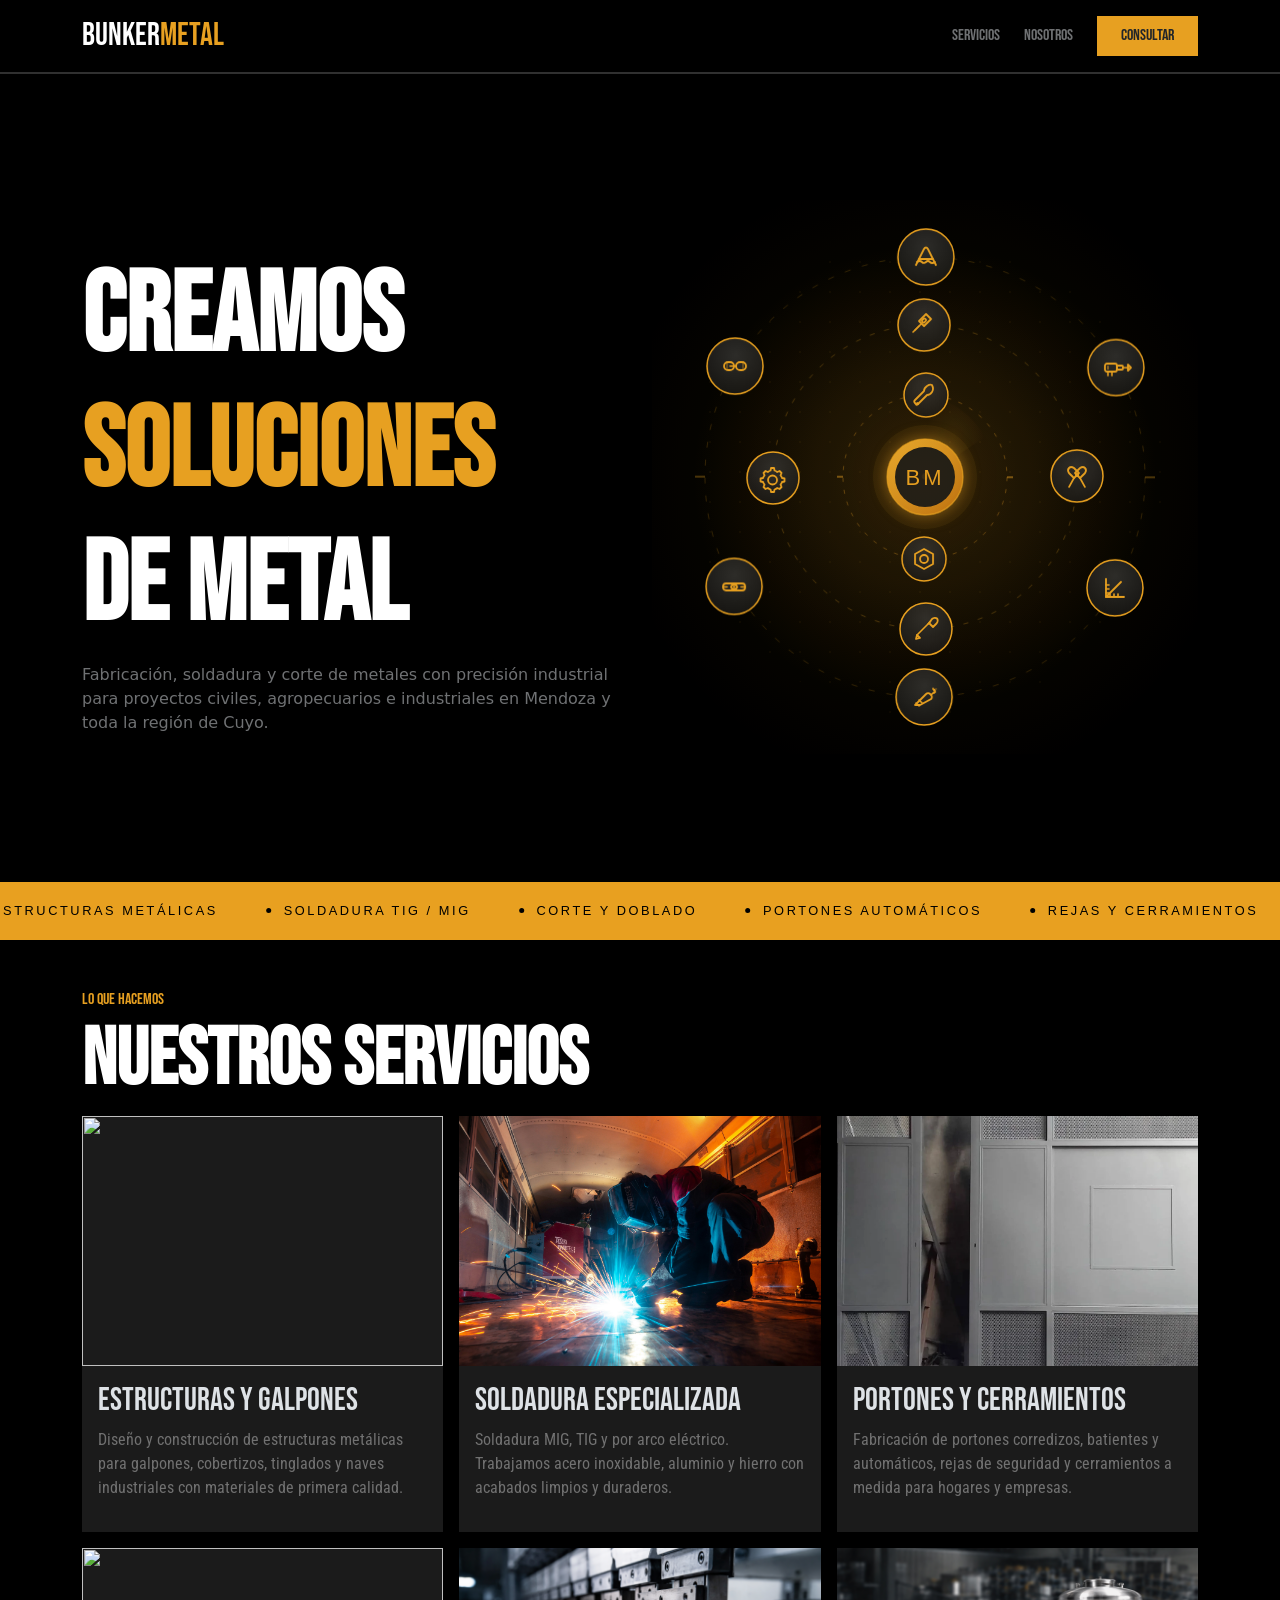
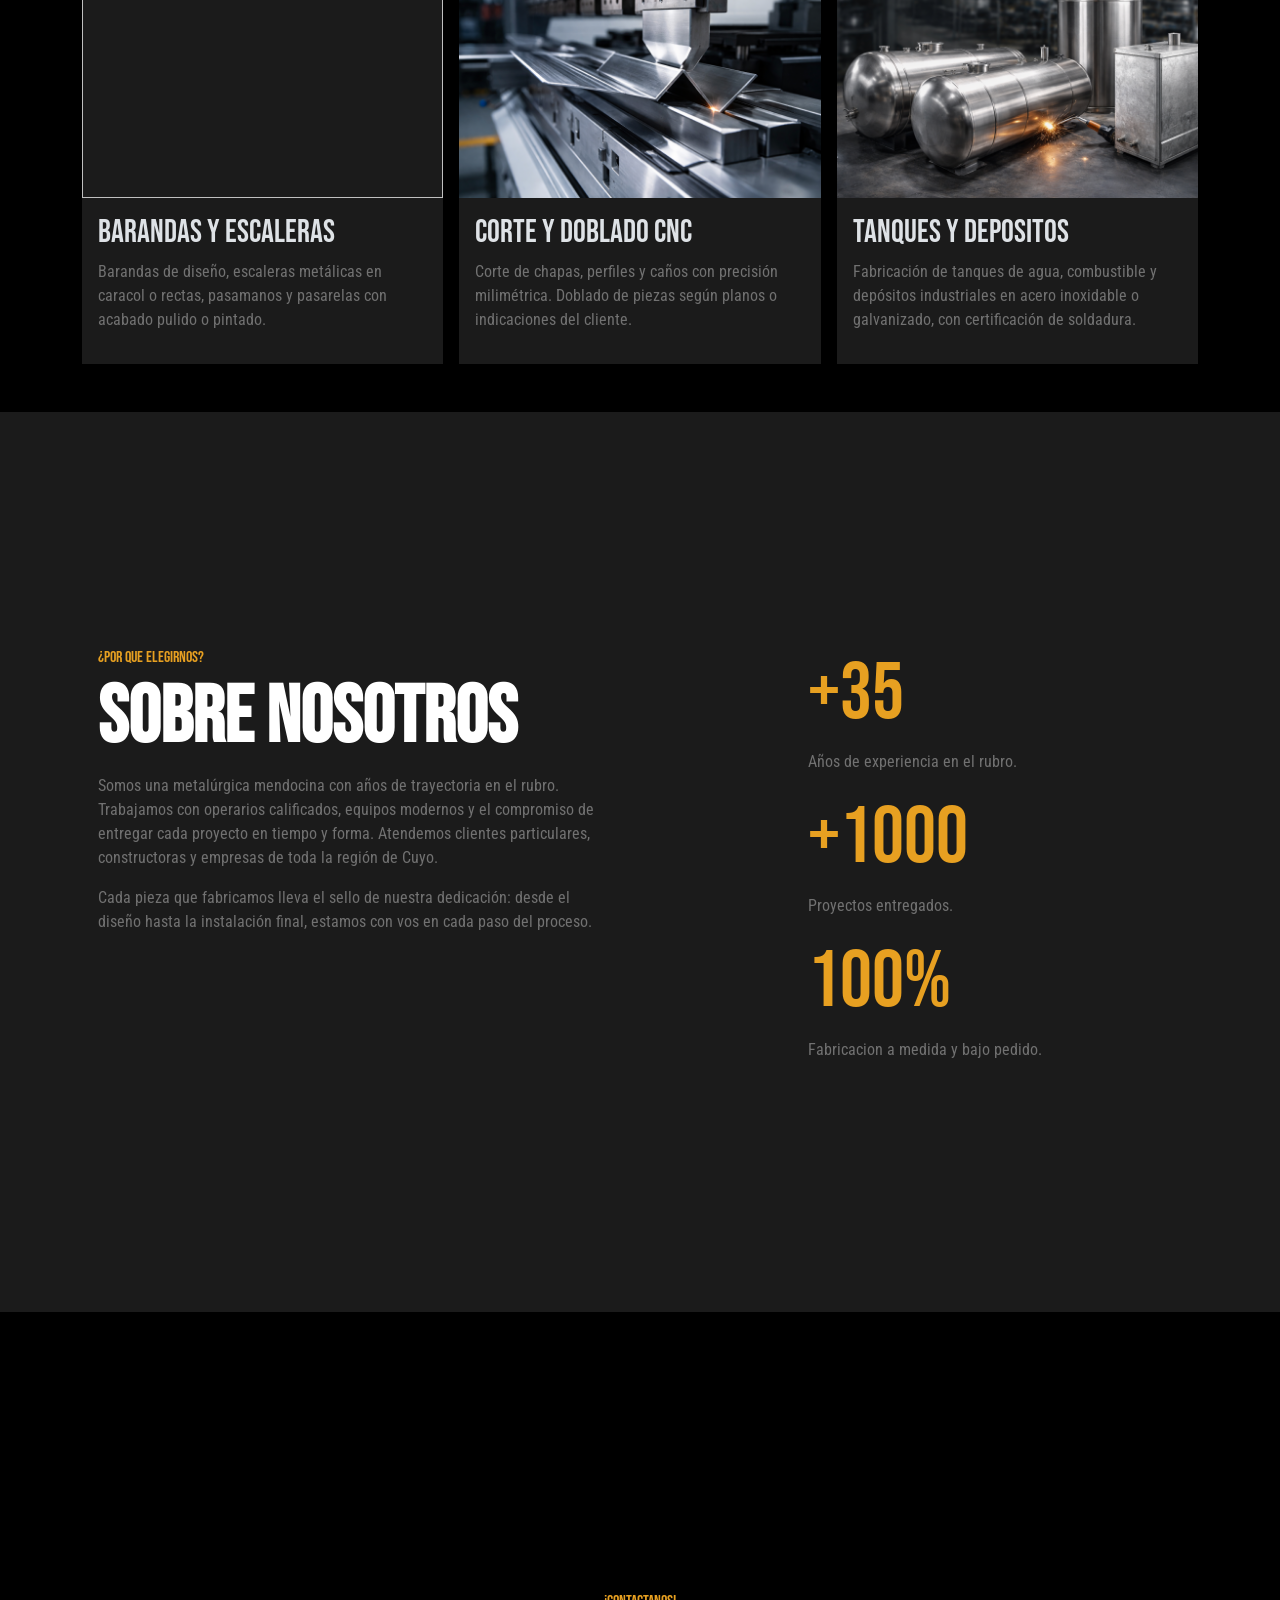
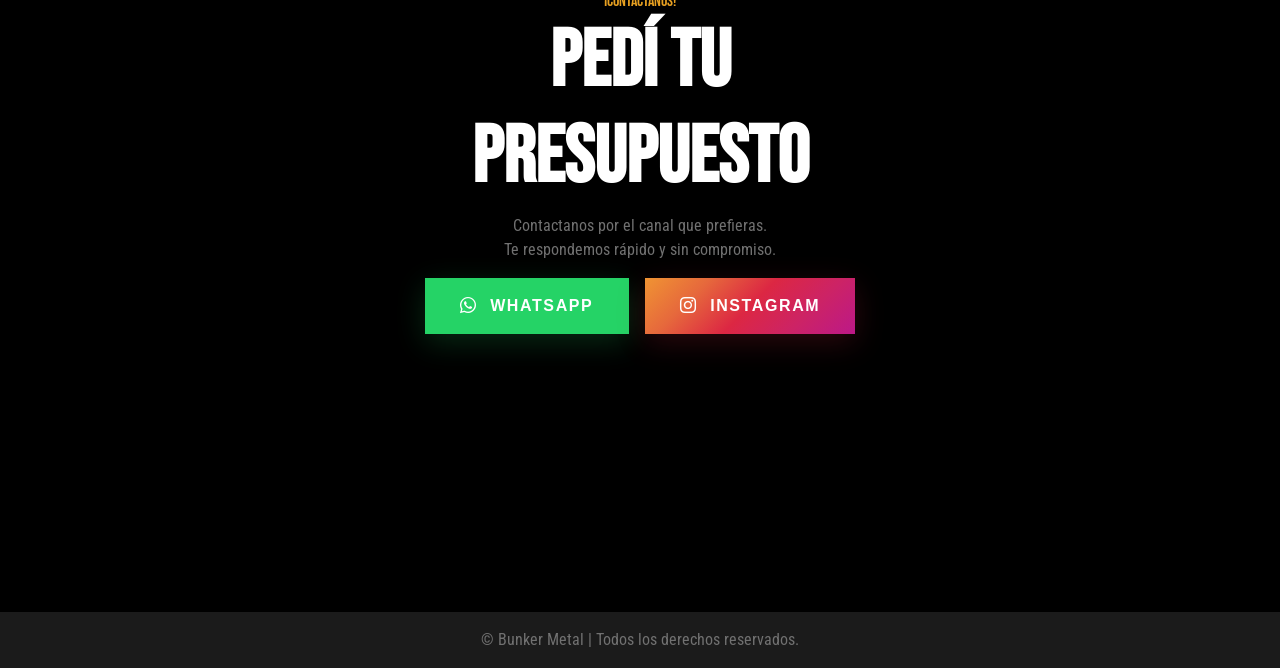
==== index.html @ e1ac0084 "footer terminado" ====
<!DOCTYPE html>
<html lang="es" data-bs-theme="dark">
<head>
    <meta charset="UTF-8">
    <meta name="viewport" content="width=device-width, initial-scale=1.0">
    <title>Bunker Metal</title>
    <link rel="stylesheet" href="./styles/style.css">
    <link href="https://cdn.jsdelivr.net/npm/bootstrap@5.3.8/dist/css/bootstrap.min.css" rel="stylesheet" integrity="sha384-sRIl4kxILFvY47J16cr9ZwB07vP4J8+LH7qKQnuqkuIAvNWLzeN8tE5YBujZqJLB" crossorigin="anonymous">
    <link rel="stylesheet" href="https://cdn.jsdelivr.net/npm/bootstrap-icons@1.13.1/font/bootstrap-icons.min.css">
</head>
<body>
    <header class="bg-black fixed-top">
        <nav class="container py-3 d-flex justify-content-between align-items-center ">
            <h2 class="text-white text-bebas mb-0">Bunker<span class="text-amarillo">Metal</span> </h2>
            <ul class="navbar-nav d-flex flex-row gap-4 d-none d-lg-flex" >
                <li class="nav-item">
                    <a class="nav-link text-bebas text-body-tertiary" href="#" >Servicios</a>
                </li>
                <li class="nav-item">
                    <a class="nav-link text-bebas text-body-tertiary" href="#" >Nosotros</a>
                </li>
                <li class="nav-item px-4 bg-amarillo">
                    <a class="nav-link  text-dark text-bebas" href="#" >Consultar</a>
                </li>
            </ul>
            <ul class="navbar-nav d-lg-none">
                <li class="nav-item px-4 bg-amarillo">
                    <a class="nav-link  text-dark text-bebas" href="#" >Consultar</a>
                </li>
                
            </ul>
        </nav>
        <div class="linea"></div>
    </header>

    <main>
        <section id="banner" class="d-flex align-items-center bg-black ">
            <div class="container">
                <div class="row align-items-center justify-content-between">
                    <div class="col-12 col-lg-6">
                        <div class=" h-100">
                            <h2 class="text-bebas2 text-white pt-5"><strong>Creamos <br><span class="text-amarillo">soluciones</span> <br> de metal</strong></h2>
                            <p class="text-body-tertiary">Fabricación, soldadura y corte de metales con precisión industrial para proyectos civiles, agropecuarios e industriales en Mendoza y toda la región de Cuyo.</p>
                        </div>
                    </div>
                    <div class="col-12 col-lg-6 ">
                        <div class=" h-100 d-none d-lg-flex">
                            <iframe class="py-5 w-100 altura"src="/pages/Animacion herramientas.html"></iframe>
                        </div>
                    </div>
                    
                    
                </div>
            </div>
        </section>

        <section id="slice">
            <!-- STRIP ANIMADO -->
            <div class="services-strip">
                <div class="strip-track" id="strip">
                    <span class="strip-item"><span class="strip-dot"></span>Estructuras Metálicas</span>
                    <span class="strip-item"><span class="strip-dot"></span>Soldadura TIG / MIG</span>
                    <span class="strip-item"><span class="strip-dot"></span>Corte y Doblado</span>
                    <span class="strip-item"><span class="strip-dot"></span>Portones Automáticos</span>
                    <span class="strip-item"><span class="strip-dot"></span>Rejas y Cerramientos</span>
                    <span class="strip-item"><span class="strip-dot"></span>Barandas y Escaleras</span>
                    <span class="strip-item"><span class="strip-dot"></span>Tanques y Depósitos</span>
                    <span class="strip-item"><span class="strip-dot"></span>Mantenimiento Industrial</span>
                </div>
            </div>
        </section>

        <section id="servicios" class="d-flex align-items-center bg-black py-5">
            <div class="container">
                <p class="text-amarillo text-bebas mb-0">Lo que hacemos</p>
                <h2 class="text-bebas3 text-white"><strong>Nuestros Servicios</strong></h2>
                <div class="row justify-content-center g-3">
                    <div class="col-12 col-md-4">
                        <div class="bg-gris h-100">
                            <img src="./Assets/Estructuras y Galpones.jpg" class="w-100" alt="">
                            <div class="p-3">
                                <h2 class="text-bebas text-ligth mb-2">Estructuras y Galpones</h2>
                                <p class="text-roboto text-gris">Diseño y construcción de estructuras metálicas para galpones, cobertizos, tinglados y naves industriales con materiales de primera calidad.</p>
                            </div>
                        </div>
                    </div>
                    <div class="col-12 col-md-4">
                        <div class="bg-gris h-100">
                            <img src="./Assets/Soldadura.jpg" class="w-100" alt="">
                            <div class="p-3">
                                <h2 class="text-bebas text-ligthmb-2">Soldadura Especializada</h2>
                                <p class="text-roboto text-gris">Soldadura MIG, TIG y por arco eléctrico. Trabajamos acero inoxidable, aluminio y hierro con acabados limpios y duraderos.</p>
                            </div>
                        </div>
                    </div>
                    <div class="col-12 col-md-4">
                        <div class="bg-gris h-100">
                            <img src="./Assets/Portones.webp" class="w-100" alt="">
                            <div class="p-3">
                                <h2 class="text-bebas text-ligth mb-2">Portones y Cerramientos</h2>
                                <p class="text-roboto text-gris">Fabricación de portones corredizos, batientes y automáticos, rejas de seguridad y cerramientos a medida para hogares y empresas.</p>
                            </div>
                        </div>
                    </div>
                    <div class="col-12 col-md-4">
                        <div class="bg-gris h-100">
                            <img src="./Assets/Escaleras y barandas.jpg" class="w-100" alt="">
                            <div class="p-3">
                                <h2 class="text-bebas text-ligth mb-2">Barandas y Escaleras</h2>
                                <p class="text-roboto text-gris">Barandas de diseño, escaleras metálicas en caracol o rectas, pasamanos y pasarelas con acabado pulido o pintado.</p>
                            </div>
                        </div>
                    </div>
                    <div class="col-12 col-md-4">
                        <div class="bg-gris h-100">
                            <img src="./Assets/Metal doblado cnc.png" class="w-100" alt="">
                            <div class="p-3">
                                <h2 class="text-bebas text-ligth mb-2">Corte y Doblado CNC</h2>
                                <p class="text-roboto text-gris">Corte de chapas, perfiles y caños con precisión milimétrica. Doblado de piezas según planos o indicaciones del cliente.</p>
                            </div>
                        </div>
                    </div>
                    <div class="col-12 col-md-4">
                        <div class="bg-gris h-100">
                            <img src="./Assets/Tanques y depositos.png" class="w-100" alt="">
                            <div class="p-3">
                                <h2 class="text-bebas text-ligth mb-2">Tanques y Depositos</h2>
                                <p class="text-roboto text-gris">Fabricación de tanques de agua, combustible y depósitos industriales en acero inoxidable o galvanizado, con certificación de soldadura.</p>
                            </div>
                            
                        </div>
                    </div>
                </div>
            </div>
        </section>

        <section id="nosotros" class="d-flex align-items-center bg-gris">
            <div class="container">
                <div class="row">
                    
                    <div class="col-12 col-lg-6">
                        <div class="p-3 h-100">
                            <p class="text-amarillo text-bebas mb-0">¿Por que elegirnos?</p>
                            <h2 class="text-bebas3 text-white"><strong>Sobre nosotros</strong></h2>
                            <p class="text-gris text-roboto">Somos una metalúrgica mendocina con años de trayectoria en el rubro. Trabajamos con operarios calificados, equipos modernos y el compromiso de entregar cada proyecto en tiempo y forma. Atendemos clientes particulares, constructoras y empresas de toda la región de Cuyo.</p>
                            <p class="text-gris text-roboto">Cada pieza que fabricamos lleva el sello de nuestra dedicación: desde el diseño hasta la instalación final, estamos con vos en cada paso del proceso.</p>

                        </div>
                    </div>
                    <div class="col-12 col-lg-6">
                        <div class="p-3 h-100">
                            <div class="centrado">
                            <div class="d-flex flex-column align-items-start">
                                <div>
                                    <h2 class="text-amarillo text-bebas3">+35</h2>
                                    <p class="text-gris text-roboto">Años de experiencia en el rubro.</p>
                                </div>
                                <div>
                                    <h2 class="text-amarillo text-bebas3">+1000</h2>
                                    <p class="text-gris text-roboto">Proyectos entregados.</p>
                                </div>
                                <div>
                                    <h2 class="text-amarillo text-bebas3">100%</h2>
                                    <p class="text-gris text-roboto">Fabricacion a medida y bajo pedido.</p>
                                </div>
                            </div>
                           </div>
                        </div>
                    </div>
                </div>
            </div>
        </section>
        
        <section id="contactos" class="d-flex align-items-center bg-black">
            <div class="container">
                <div class="d-flex justify-content-center">
                    <div class="p-3">
                        <div class="col-12">
                            <p class="text-amarillo text-center text-bebas mb-0">¡Contactanos!</p>
                            <h2 class="text-bebas3 text-white text-center"><strong>Pedí tu <br> Presupuesto</strong></h2>
                            <p class="text-roboto text-center text-gris mb-0">Contactanos por el canal que prefieras.</p> 
                            <p class="text-roboto text-center text-gris">Te respondemos rápido y sin compromiso.</p>
                            <div class="d-flex centrado2 align-items-center gap-3">
                                <button class="btns btn-whatsapp "><i class="bi bi-whatsapp"></i>Whatsapp</button>
                                <button class="btns btn-instagram "><i class="bi bi-instagram"></i>Instagram</button>
                            </div>
                        </div>
                    </div>
                    
                </div>
            </div>
        </section>
    </main>

    <footer class="bg-gris py-3">
        <p class="mb-0 text-gris text-center text-roboto">&copy; Bunker Metal | Todos los derechos reservados.</p>
    </footer>
    <script src="https://cdn.jsdelivr.net/npm/bootstrap@5.3.8/dist/js/bootstrap.bundle.min.js" integrity="sha384-FKyoEForCGlyvwx9Hj09JcYn3nv7wiPVlz7YYwJrWVcXK/BmnVDxM+D2scQbITxI" crossorigin="anonymous"></script>
    <script>
  const track = document.getElementById('strip');

  // Duplicamos el contenido una sola vez
  track.innerHTML += track.innerHTML;

  // Medimos exactamente la mitad (= un bloque original)
  const halfWidth = track.scrollWidth / 2;

  let pos = 0;
  const speed = window.innerWidth < 768 ? 1.5 : 0.6; // px por frame

  function animate() {
    pos += speed;
    if (pos >= halfWidth) {
      pos = 0; // reset invisible: vuelve al inicio que es idéntico
    }
    track.style.transform = `translateX(-${pos}px)`;
    requestAnimationFrame(animate);
  }

  animate();
</script>
</body>
</html>
---- styles/style.css ----
@font-face {
    font-family: "BebasNeue";
    src: url(../Fonts/BebasNeue-Regular.ttf);
}

@font-face {
    font-family: "Roboto";
    src: url(../Fonts/RobotoCondensed-VariableFont_wght.ttf);
}

main {
  margin-top: 72px; /* ajustalo según altura del nav */
}

.text-bebas{
    font-family: "BebasNeue";
}

.text-bebas2{
    font-family: "BebasNeue";
    font-size: 7rem;
}

.text-bebas3{
    font-family: "BebasNeue";
    font-size: 5rem;
}

.text-roboto{
    font-family: "Roboto";
}

.bg-amarillo{
    background-color: #E7A021;
}

.text-amarillo{
    color: #E7A021;
}

.bg-gris{
    background-color: #1B1B1B;
}

.text-gris{
    color: #717171;
}

#banner{
    min-height: 90vh;
}


.linea{
    border: solid 1px rgb(48, 48, 48);
}

@media (max-width: 768px) {
  .text-bebas2 {
    font-size: 5rem;
  }
}

.altura {
    min-height: 650px;
}

/* variables necesarias */
:root {
  --steel: #1a1a1a;
  --spark: #e8a020;
  --ash:   #8a8a8a;
  --white: #ffffff;
}

/* ── STRIP ── */
.services-strip { background: var(--spark); padding: 1.2rem 0; overflow: hidden; position: relative; }
.strip-track    { display: flex; gap: 3rem; animation: scroll 20s linear infinite; white-space: nowrap; }
.strip-item     { font-family: 'Barlow Condensed', sans-serif; font-size: 0.8rem; letter-spacing: 0.2em; text-transform: uppercase; color: black; display: flex; align-items: center; gap: 0.8rem; }
.strip-dot      { width: 5px; height: 5px; border-radius: 50%; background: black; }

.services-strip {
  background: var(--spark);
  padding: 1.2rem 0;
  overflow: hidden;
  position: relative;
}

.strip-track {
  display: flex;
  gap: 3rem;
  white-space: nowrap;
  width: max-content;
}

/* ── GRILLA DE SERVICIOS ── */
.section        { padding: 7rem 5rem; }
.section-label  { font-family: 'Barlow Condensed', sans-serif; font-size: 0.75rem; letter-spacing: 0.3em; text-transform: uppercase; color: var(--spark); margin-bottom: 1rem; }
.section-title  { font-family: 'Bebas Neue', sans-serif; font-size: clamp(2.5rem, 4vw, 4rem); line-height: 1; letter-spacing: 0.05em; color: var(--white); margin-bottom: 3.5rem; }
.services-grid  { display: grid; grid-template-columns: repeat(3, 1fr); gap: 1.5px; background: rgba(232,160,32,0.1); }
.service-card   { background: var(--steel); padding: 2.5rem 2rem; position: relative; overflow: hidden; transition: background 0.3s; }
.service-card::before { content: ''; position: absolute; bottom: 0; left: 0; width: 0; height: 2px; background: var(--spark); transition: width 0.4s ease; }
.service-card:hover { background: #222; }
.service-card:hover::before { width: 100%; }
.service-num    { font-family: 'Bebas Neue', sans-serif; font-size: 3rem; color: rgba(232,160,32,0.12); line-height: 1; margin-bottom: 1.2rem; }
.service-name   { font-family: 'Barlow Condensed', sans-serif; font-size: 1.2rem; font-weight: 700; letter-spacing: 0.1em; text-transform: uppercase; color: var(--white); margin-bottom: 0.8rem; }
.service-desc   { font-size: 0.9rem; font-weight: 300; line-height: 1.65; color: var(--ash); }

@media (max-width: 768px) {
  .strip-track {
    animation-duration: 5s;
  }
}

@media (max-width: 768px) {
    #banner {
        min-height: 75vh;
    }
}


#servicios{
    min-height: 100vh;
}

#servicios img {
  height: 250px;        /* altura fija para todas */
  object-fit: cover;    /* recorta sin deformar */
}

#nosotros{
    min-height: 100vh;
}

.centrado{
    display: flex;
    justify-content: center;
}

.centrado2{
    display: flex;
    justify-content: center;

}


@media (max-width: 768px) {
    .centrado {
        justify-content: start;
    }
    .centrado2{
        flex-direction: column;
    }
}

#contactos{
    min-height: 100vh;
}

.btn-whatsapp {
  background: #25D366;
  color: #fff;
  box-shadow: 0 8px 30px rgba(37,211,102,0.2);
}
.btn-whatsapp:hover { box-shadow: 0 12px 40px rgba(37,211,102,0.35); }

.btn-instagram {
  background: linear-gradient(135deg, #f09433, #e6683c, #dc2743, #cc2366, #bc1888);
  color: #fff;
  box-shadow: 0 8px 30px rgba(220,39,67,0.2);
}
.btn-instagram:hover { box-shadow: 0 12px 40px rgba(220,39,67,0.35); }

.btns {
  display: inline-flex;
  align-items: center;
  gap: 0.8rem;
  padding: 1rem 2.2rem;
  font-family: 'Barlow Condensed', sans-serif;
  font-size: 1rem;
  font-weight: 600;
  letter-spacing: 0.1em;
  text-transform: uppercase;
  text-decoration: none;
  border: none;
  cursor: pointer;
  position: relative;
  overflow: hidden;
  transition: transform 0.2s, box-shadow 0.3s;
}

.btns::after {
  content: '';
  position: absolute;
  inset: 0;
  background: rgba(255,255,255,0.07);
  opacity: 0;
  transition: opacity 0.2s;
}

.btns:hover { transform: translateY(-3px); }
.btns:hover::after { opacity: 1; }
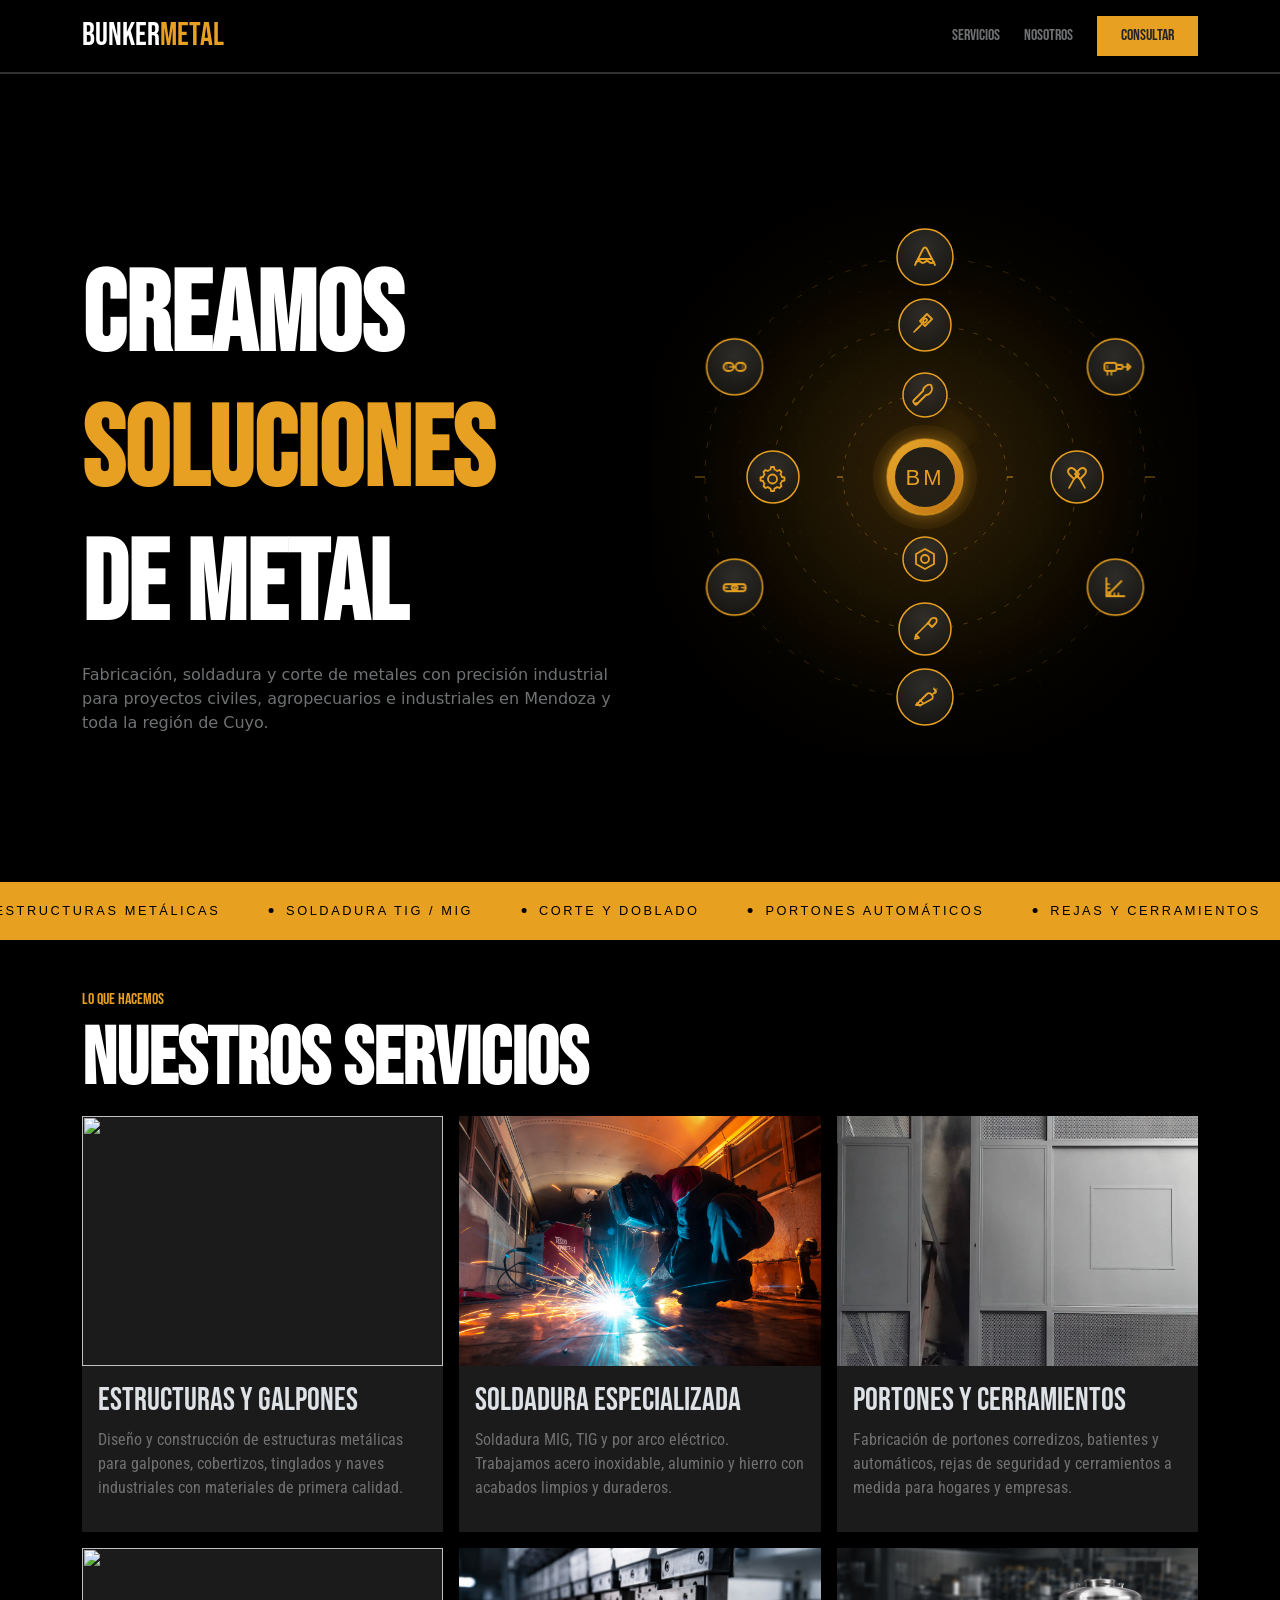
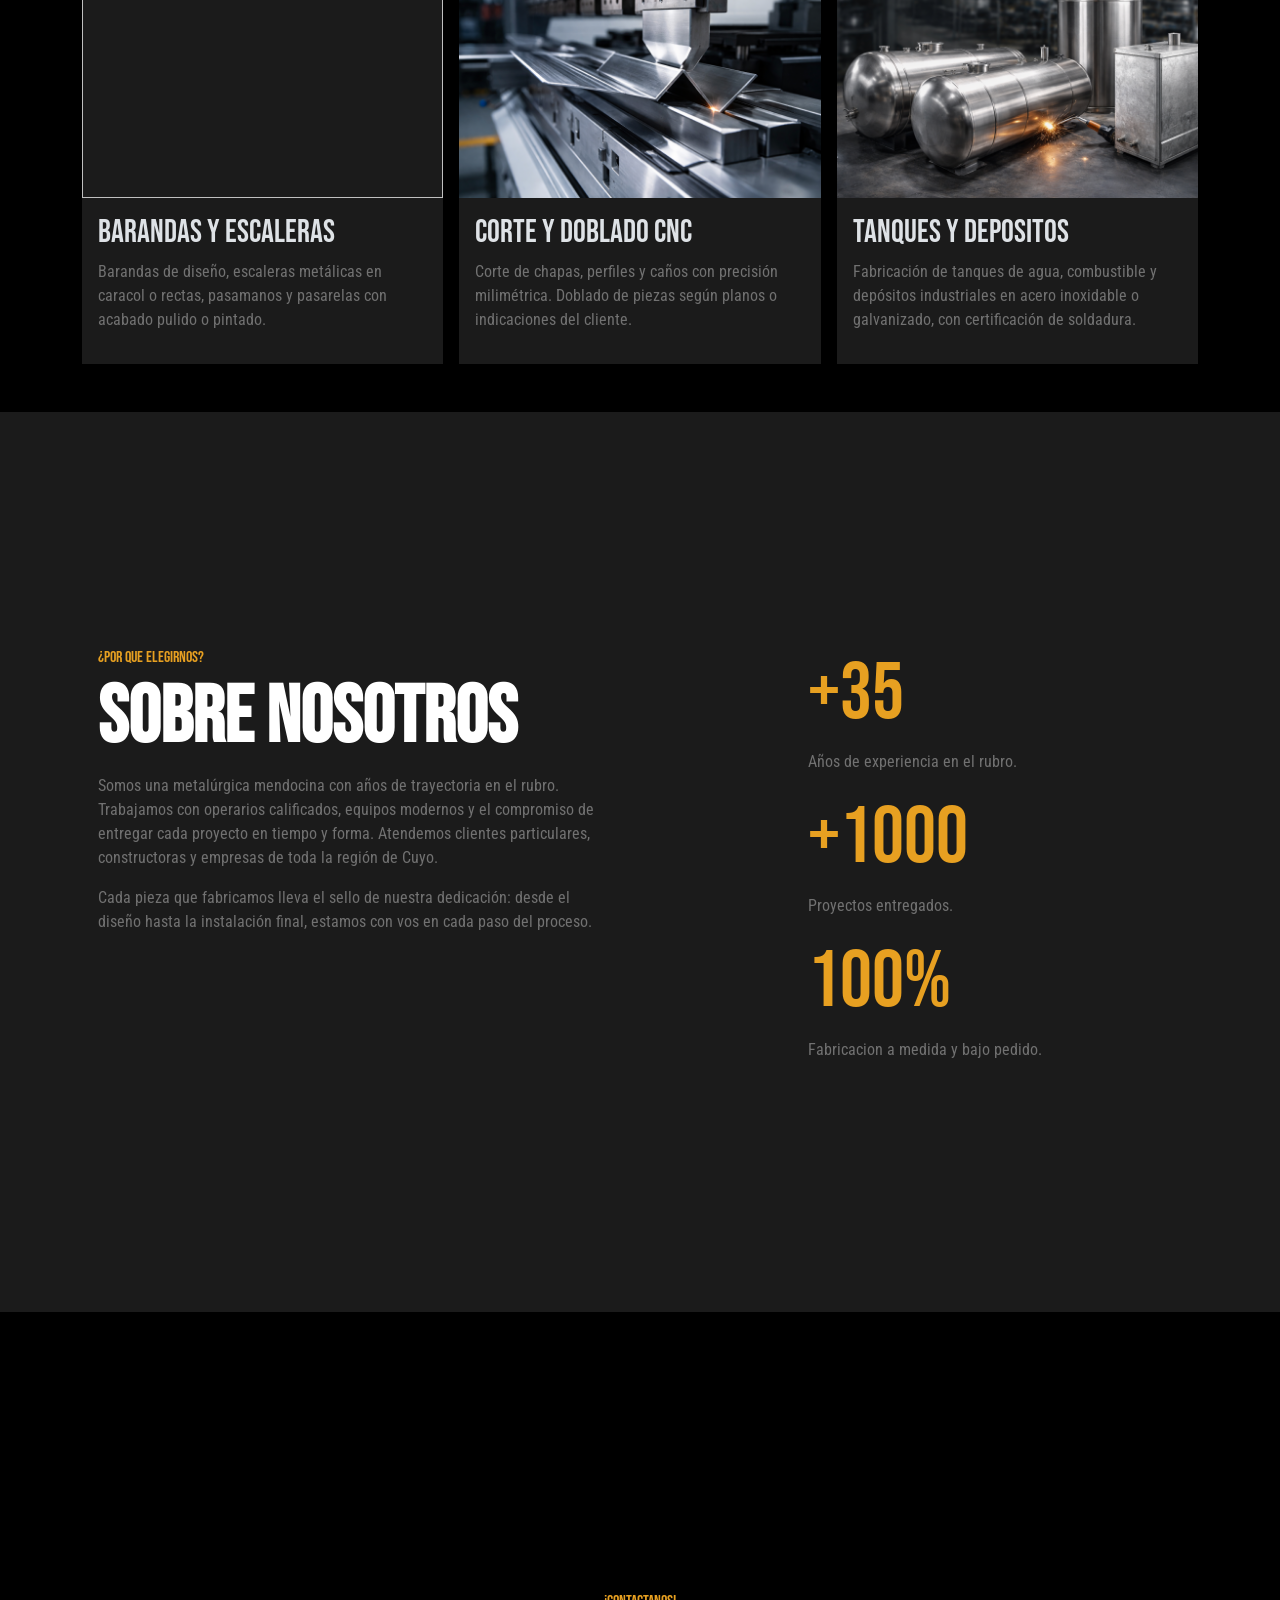
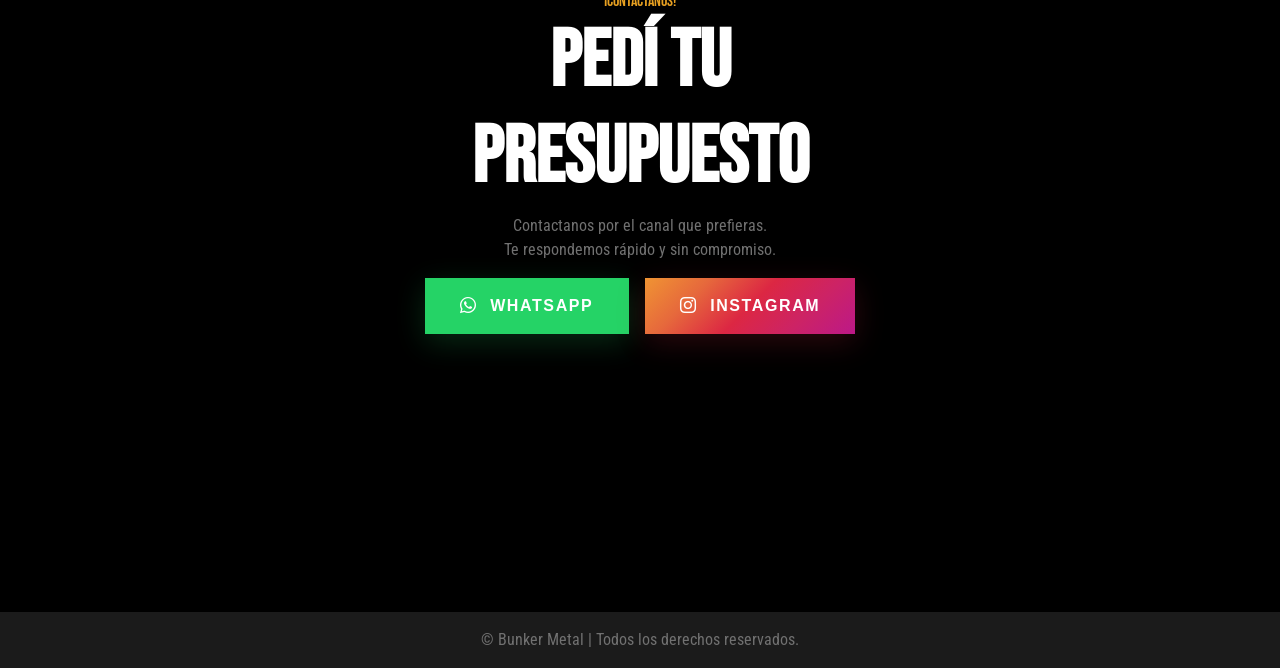
==== commit 59b0323a: "subir" ====
--- a/index.html
+++ b/index.html
@@ -77,7 +77,7 @@
                 <div class="row justify-content-center g-3">
                     <div class="col-12 col-md-4">
                         <div class="bg-gris h-100">
-                            <img src="./Assets/Estructuras y Galpones.jpg" class="w-100" alt="">
+                            <img src="./Assets/Estructuras y Galpones.avif" class="w-100" alt="">
                             <div class="p-3">
                                 <h2 class="text-bebas text-ligth mb-2">Estructuras y Galpones</h2>
                                 <p class="text-roboto text-gris">Diseño y construcción de estructuras metálicas para galpones, cobertizos, tinglados y naves industriales con materiales de primera calidad.</p>
@@ -86,7 +86,7 @@
                     </div>
                     <div class="col-12 col-md-4">
                         <div class="bg-gris h-100">
-                            <img src="./Assets/Soldadura.jpg" class="w-100" alt="">
+                            <img src="./Assets/Soldadura.avif" class="w-100" alt="">
                             <div class="p-3">
                                 <h2 class="text-bebas text-ligthmb-2">Soldadura Especializada</h2>
                                 <p class="text-roboto text-gris">Soldadura MIG, TIG y por arco eléctrico. Trabajamos acero inoxidable, aluminio y hierro con acabados limpios y duraderos.</p>
@@ -95,7 +95,7 @@
                     </div>
                     <div class="col-12 col-md-4">
                         <div class="bg-gris h-100">
-                            <img src="./Assets/Portones.webp" class="w-100" alt="">
+                            <img src="./Assets/Portones.avif" class="w-100" alt="">
                             <div class="p-3">
                                 <h2 class="text-bebas text-ligth mb-2">Portones y Cerramientos</h2>
                                 <p class="text-roboto text-gris">Fabricación de portones corredizos, batientes y automáticos, rejas de seguridad y cerramientos a medida para hogares y empresas.</p>
@@ -104,7 +104,7 @@
                     </div>
                     <div class="col-12 col-md-4">
                         <div class="bg-gris h-100">
-                            <img src="./Assets/Escaleras y barandas.jpg" class="w-100" alt="">
+                            <img src="./Assets/Escaleras y barandas.avif" class="w-100" alt="">
                             <div class="p-3">
                                 <h2 class="text-bebas text-ligth mb-2">Barandas y Escaleras</h2>
                                 <p class="text-roboto text-gris">Barandas de diseño, escaleras metálicas en caracol o rectas, pasamanos y pasarelas con acabado pulido o pintado.</p>
@@ -113,7 +113,7 @@
                     </div>
                     <div class="col-12 col-md-4">
                         <div class="bg-gris h-100">
-                            <img src="./Assets/Metal doblado cnc.png" class="w-100" alt="">
+                            <img src="./Assets/Metal doblado cnc.avif" class="w-100" alt="">
                             <div class="p-3">
                                 <h2 class="text-bebas text-ligth mb-2">Corte y Doblado CNC</h2>
                                 <p class="text-roboto text-gris">Corte de chapas, perfiles y caños con precisión milimétrica. Doblado de piezas según planos o indicaciones del cliente.</p>
@@ -122,7 +122,7 @@
                     </div>
                     <div class="col-12 col-md-4">
                         <div class="bg-gris h-100">
-                            <img src="./Assets/Tanques y depositos.png" class="w-100" alt="">
+                            <img src="./Assets/Tanques y depositos.avif" class="w-100" alt="">
                             <div class="p-3">
                                 <h2 class="text-bebas text-ligth mb-2">Tanques y Depositos</h2>
                                 <p class="text-roboto text-gris">Fabricación de tanques de agua, combustible y depósitos industriales en acero inoxidable o galvanizado, con certificación de soldadura.</p>
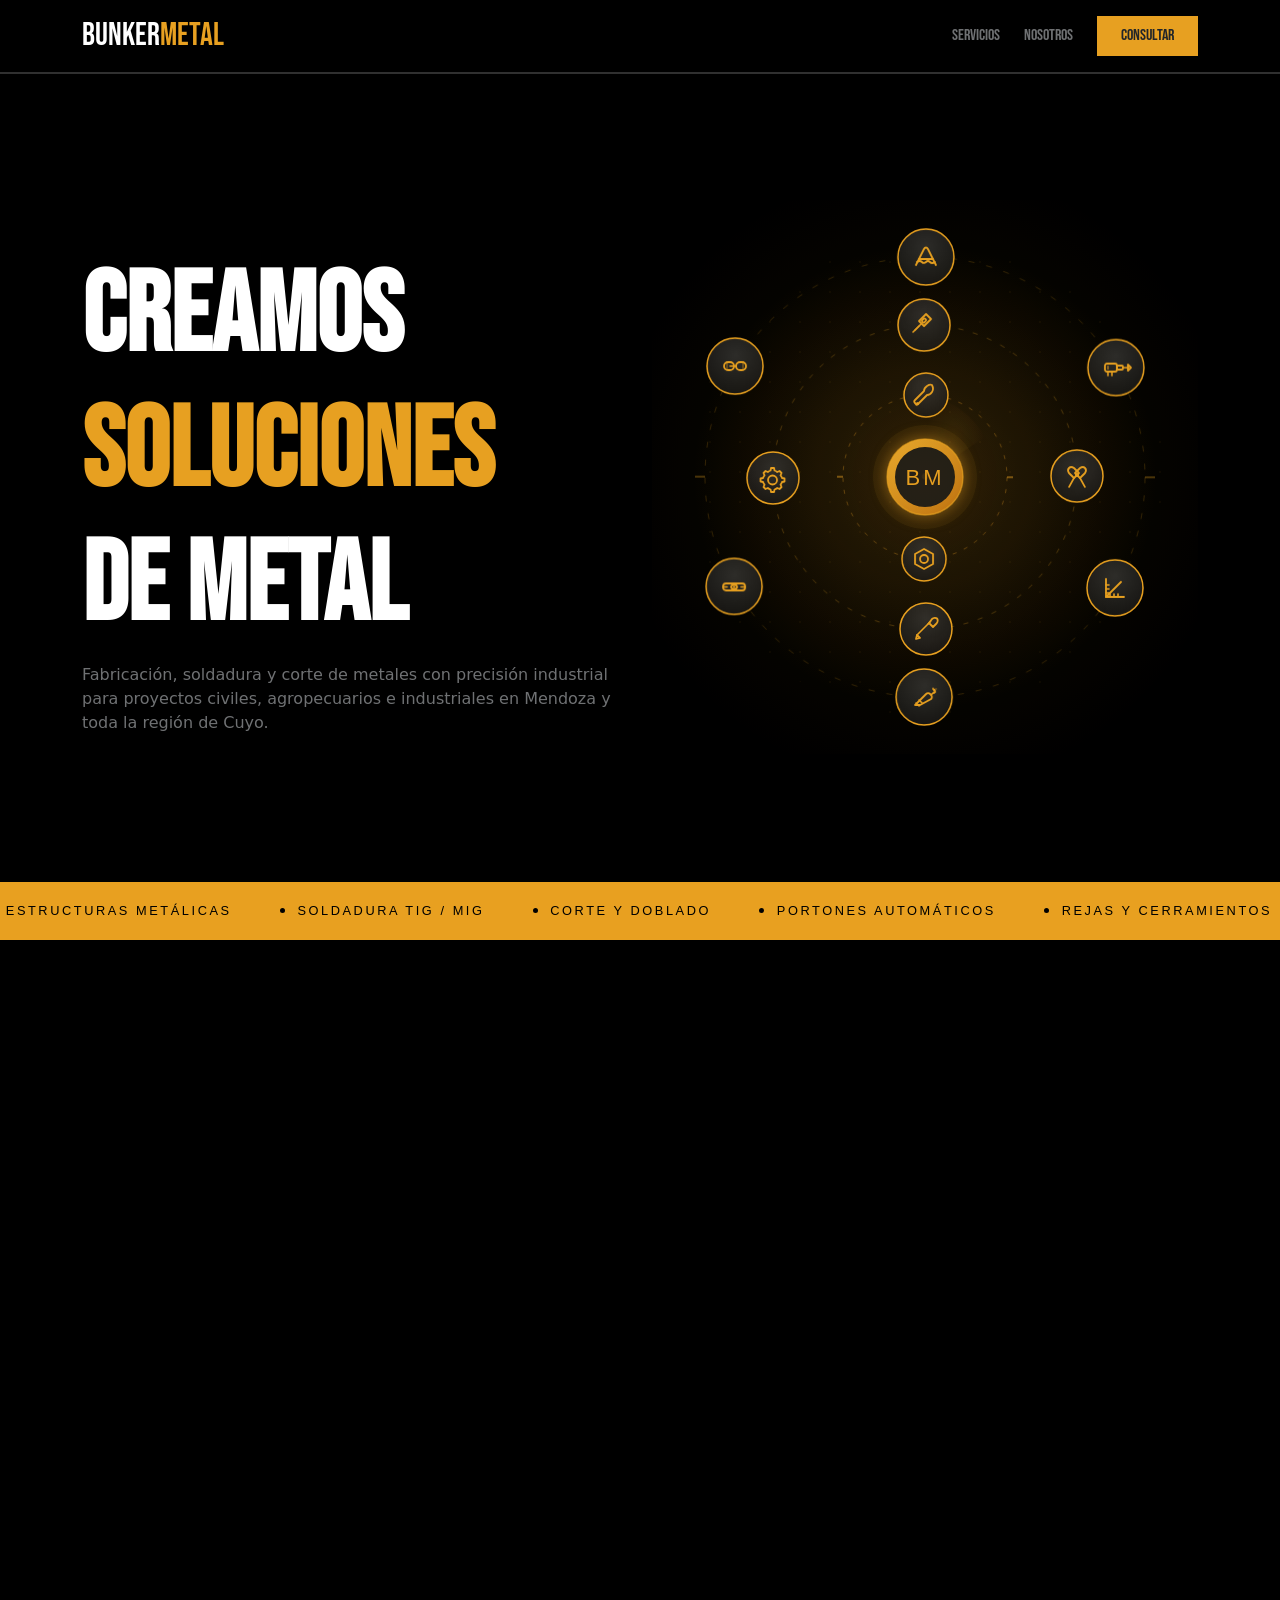
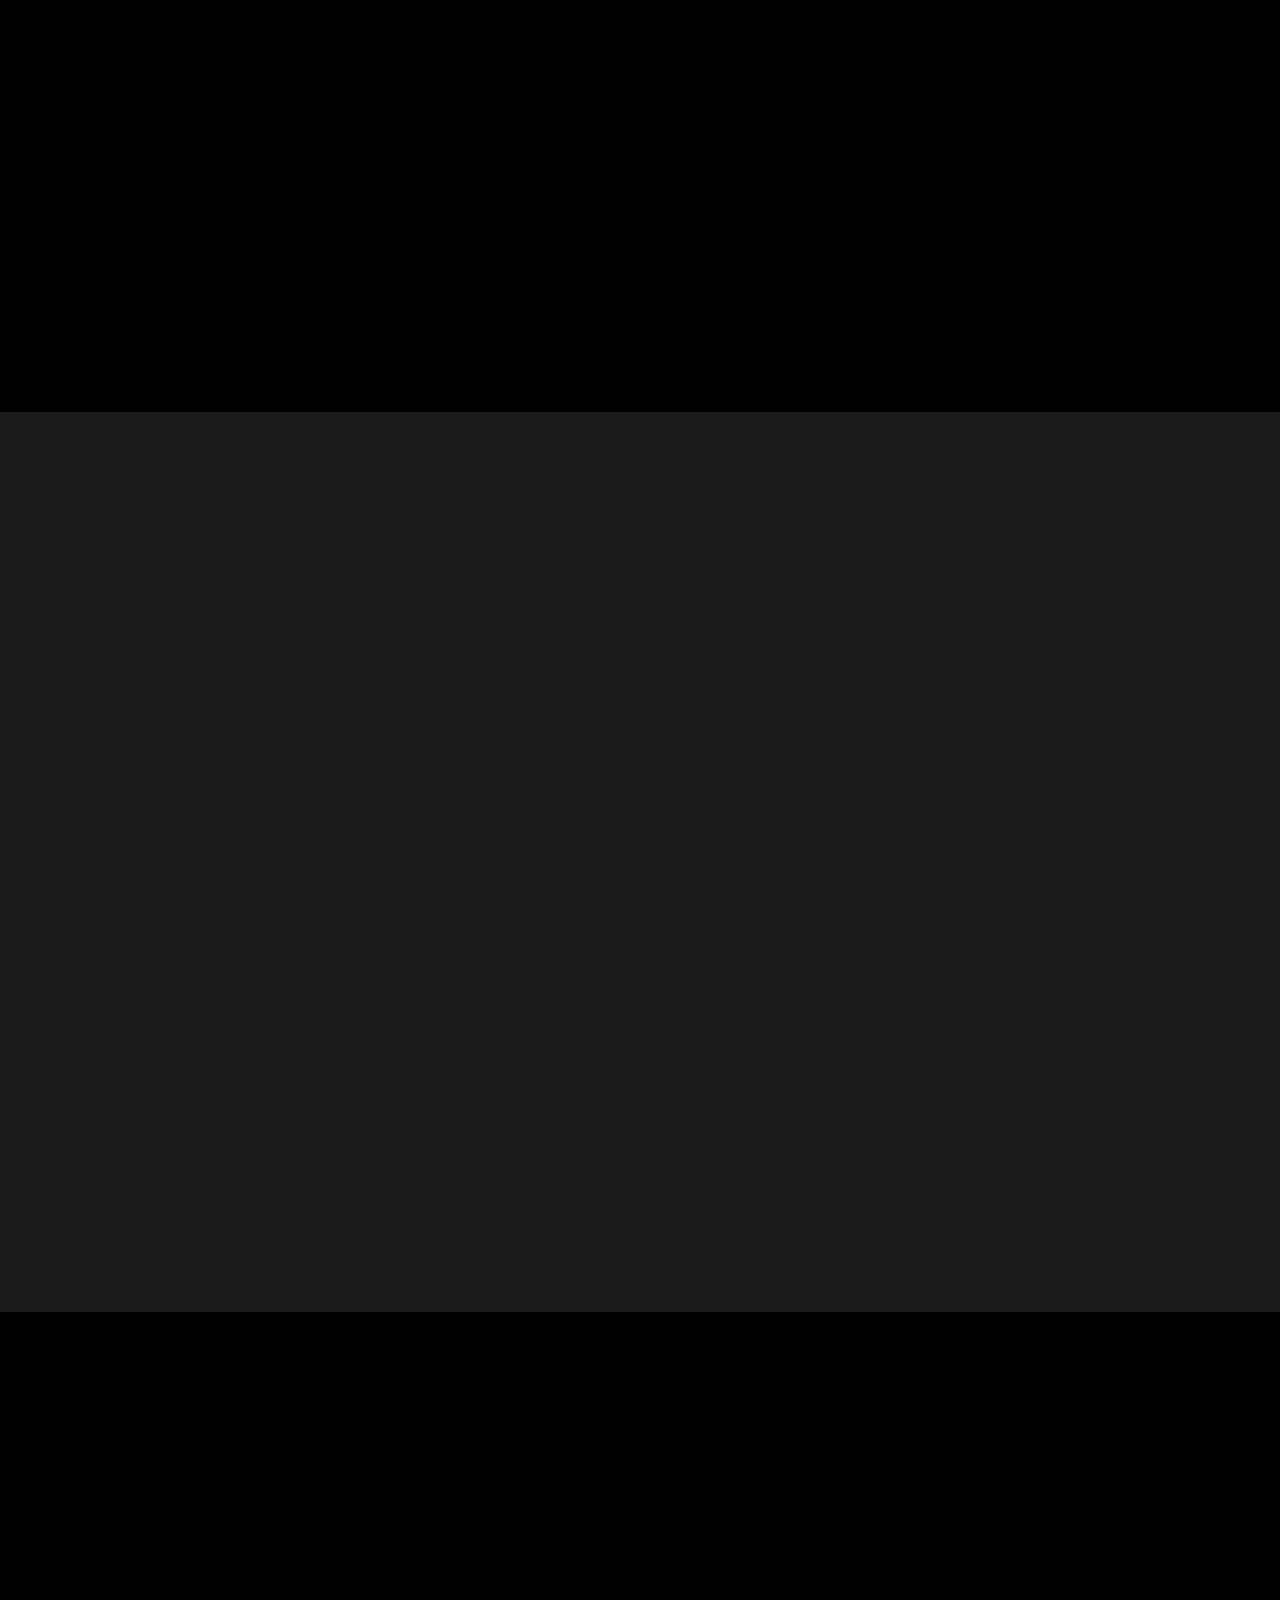
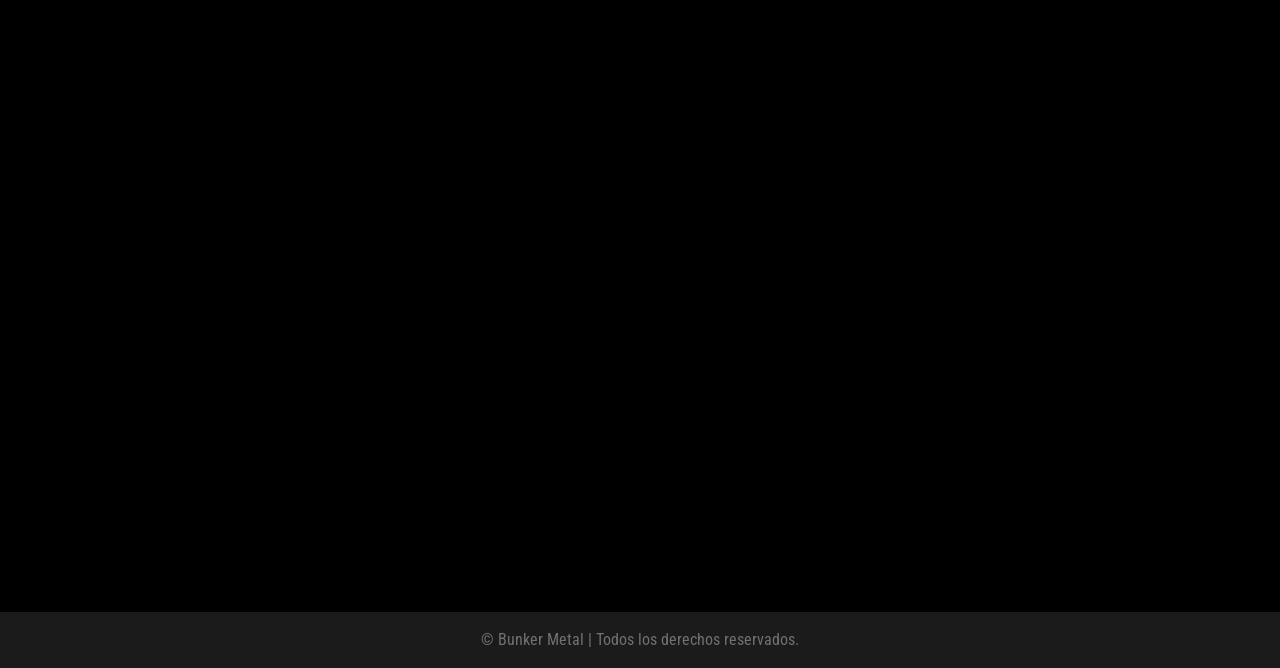
==== commit 41b4bed7: "subir" ====
--- a/index.html
+++ b/index.html
@@ -7,6 +7,7 @@
     <link rel="stylesheet" href="./styles/style.css">
     <link href="https://cdn.jsdelivr.net/npm/bootstrap@5.3.8/dist/css/bootstrap.min.css" rel="stylesheet" integrity="sha384-sRIl4kxILFvY47J16cr9ZwB07vP4J8+LH7qKQnuqkuIAvNWLzeN8tE5YBujZqJLB" crossorigin="anonymous">
     <link rel="stylesheet" href="https://cdn.jsdelivr.net/npm/bootstrap-icons@1.13.1/font/bootstrap-icons.min.css">
+    <link href="https://unpkg.com/aos@2.3.1/dist/aos.css" rel="stylesheet">
 </head>
 <body>
     <header class="bg-black fixed-top">
@@ -71,11 +72,11 @@
         </section>
 
         <section id="servicios" class="d-flex align-items-center bg-black py-5">
-            <div class="container">
+            <div class="container" data-aos="fade-up">
                 <p class="text-amarillo text-bebas mb-0">Lo que hacemos</p>
                 <h2 class="text-bebas3 text-white"><strong>Nuestros Servicios</strong></h2>
                 <div class="row justify-content-center g-3">
-                    <div class="col-12 col-md-4">
+                    <div class="col-12 col-md-4" data-aos="fade-up">
                         <div class="bg-gris h-100">
                             <img src="./Assets/Estructuras y Galpones.avif" class="w-100" alt="">
                             <div class="p-3">
@@ -84,7 +85,7 @@
                             </div>
                         </div>
                     </div>
-                    <div class="col-12 col-md-4">
+                    <div class="col-12 col-md-4" data-aos="fade-up">
                         <div class="bg-gris h-100">
                             <img src="./Assets/Soldadura.avif" class="w-100" alt="">
                             <div class="p-3">
@@ -93,7 +94,7 @@
                             </div>
                         </div>
                     </div>
-                    <div class="col-12 col-md-4">
+                    <div class="col-12 col-md-4" data-aos="fade-up">
                         <div class="bg-gris h-100">
                             <img src="./Assets/Portones.avif" class="w-100" alt="">
                             <div class="p-3">
@@ -102,7 +103,7 @@
                             </div>
                         </div>
                     </div>
-                    <div class="col-12 col-md-4">
+                    <div class="col-12 col-md-4" data-aos="fade-up">
                         <div class="bg-gris h-100">
                             <img src="./Assets/Escaleras y barandas.avif" class="w-100" alt="">
                             <div class="p-3">
@@ -111,7 +112,7 @@
                             </div>
                         </div>
                     </div>
-                    <div class="col-12 col-md-4">
+                    <div class="col-12 col-md-4" data-aos="fade-up">
                         <div class="bg-gris h-100">
                             <img src="./Assets/Metal doblado cnc.avif" class="w-100" alt="">
                             <div class="p-3">
@@ -120,7 +121,7 @@
                             </div>
                         </div>
                     </div>
-                    <div class="col-12 col-md-4">
+                    <div class="col-12 col-md-4" data-aos="fade-up">
                         <div class="bg-gris h-100">
                             <img src="./Assets/Tanques y depositos.avif" class="w-100" alt="">
                             <div class="p-3">
@@ -138,7 +139,7 @@
             <div class="container">
                 <div class="row">
                     
-                    <div class="col-12 col-lg-6">
+                    <div class="col-12 col-lg-6" data-aos="fade-up">
                         <div class="p-3 h-100">
                             <p class="text-amarillo text-bebas mb-0">¿Por que elegirnos?</p>
                             <h2 class="text-bebas3 text-white"><strong>Sobre nosotros</strong></h2>
@@ -147,7 +148,7 @@
 
                         </div>
                     </div>
-                    <div class="col-12 col-lg-6">
+                    <div class="col-12 col-lg-6" data-aos="fade-up">
                         <div class="p-3 h-100">
                             <div class="centrado">
                             <div class="d-flex flex-column align-items-start">
@@ -172,7 +173,7 @@
         </section>
         
         <section id="contactos" class="d-flex align-items-center bg-black">
-            <div class="container">
+            <div class="container" data-aos="fade-up">
                 <div class="d-flex justify-content-center">
                     <div class="p-3">
                         <div class="col-12">
@@ -219,5 +220,9 @@
 
   animate();
 </script>
+<script src="https://unpkg.com/aos@2.3.1/dist/aos.js"></script>
+<script>
+  AOS.init();
+</script>
 </body>
 </html>
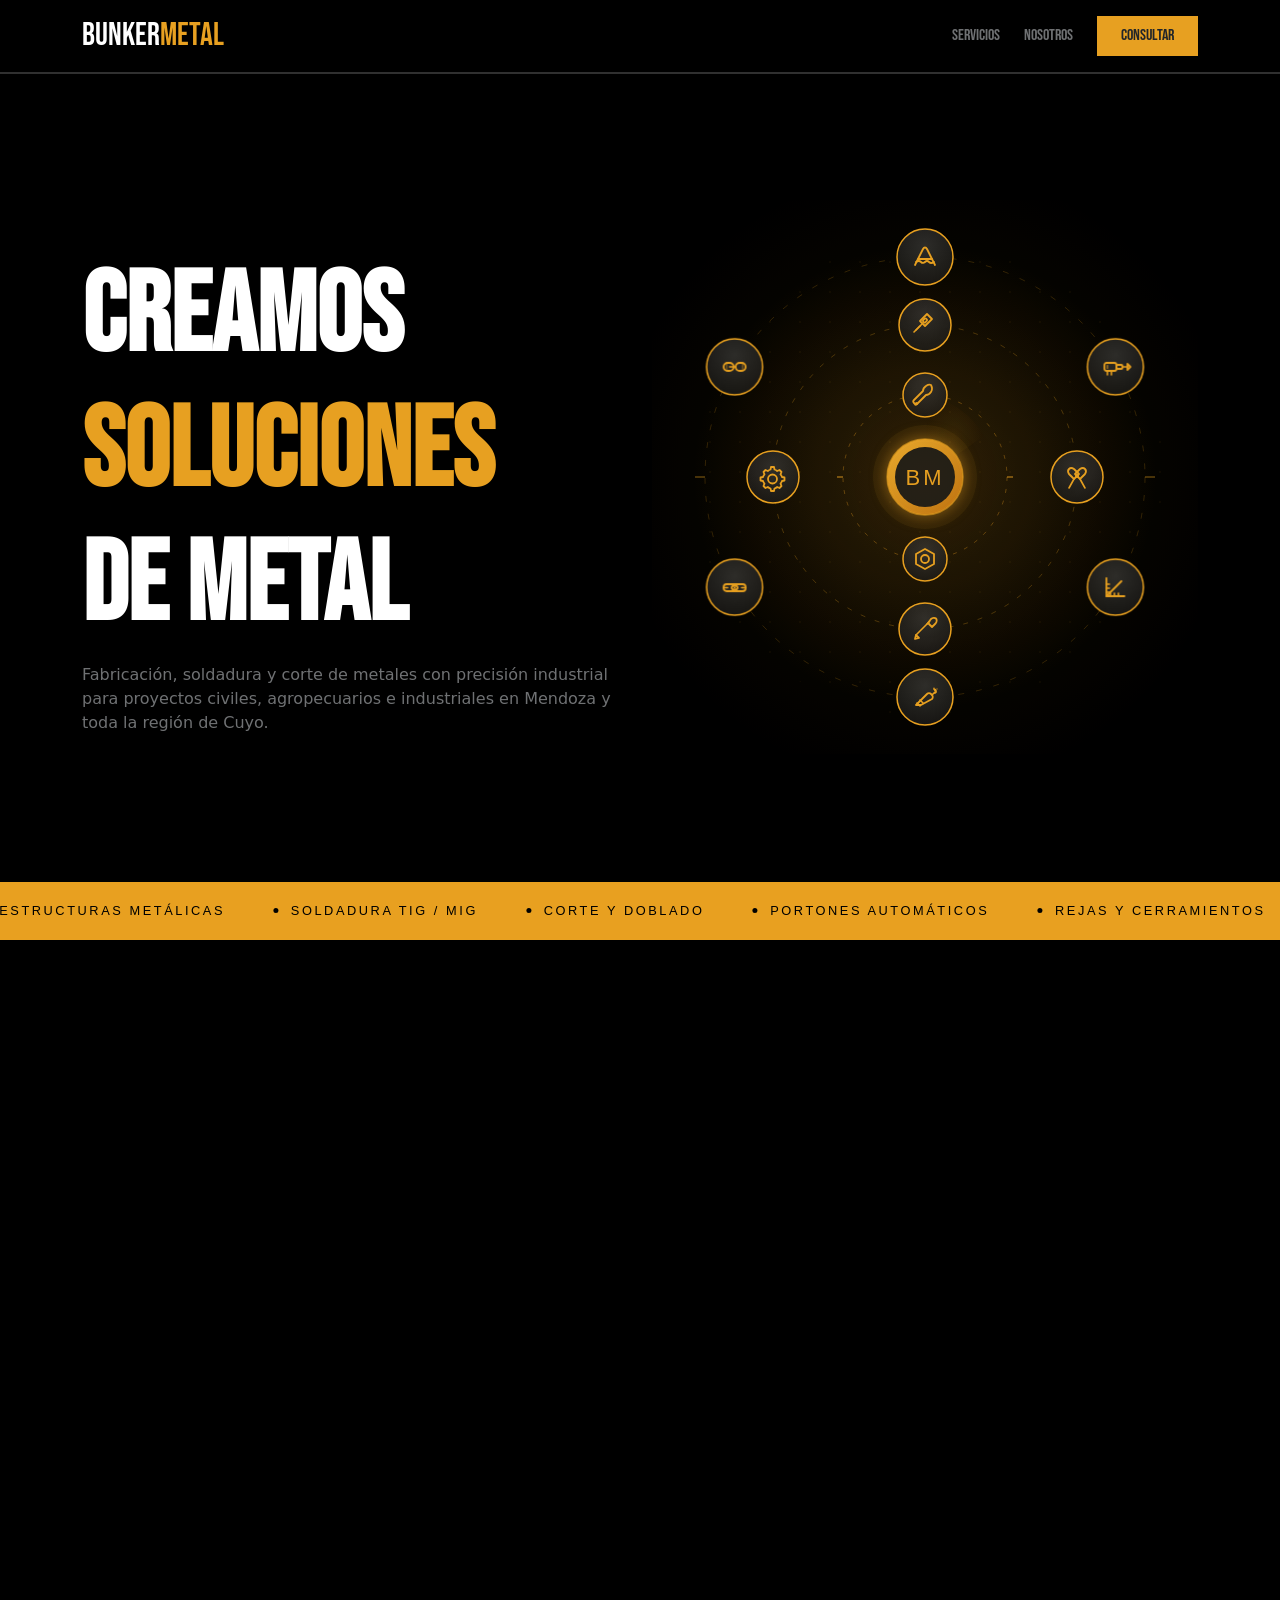
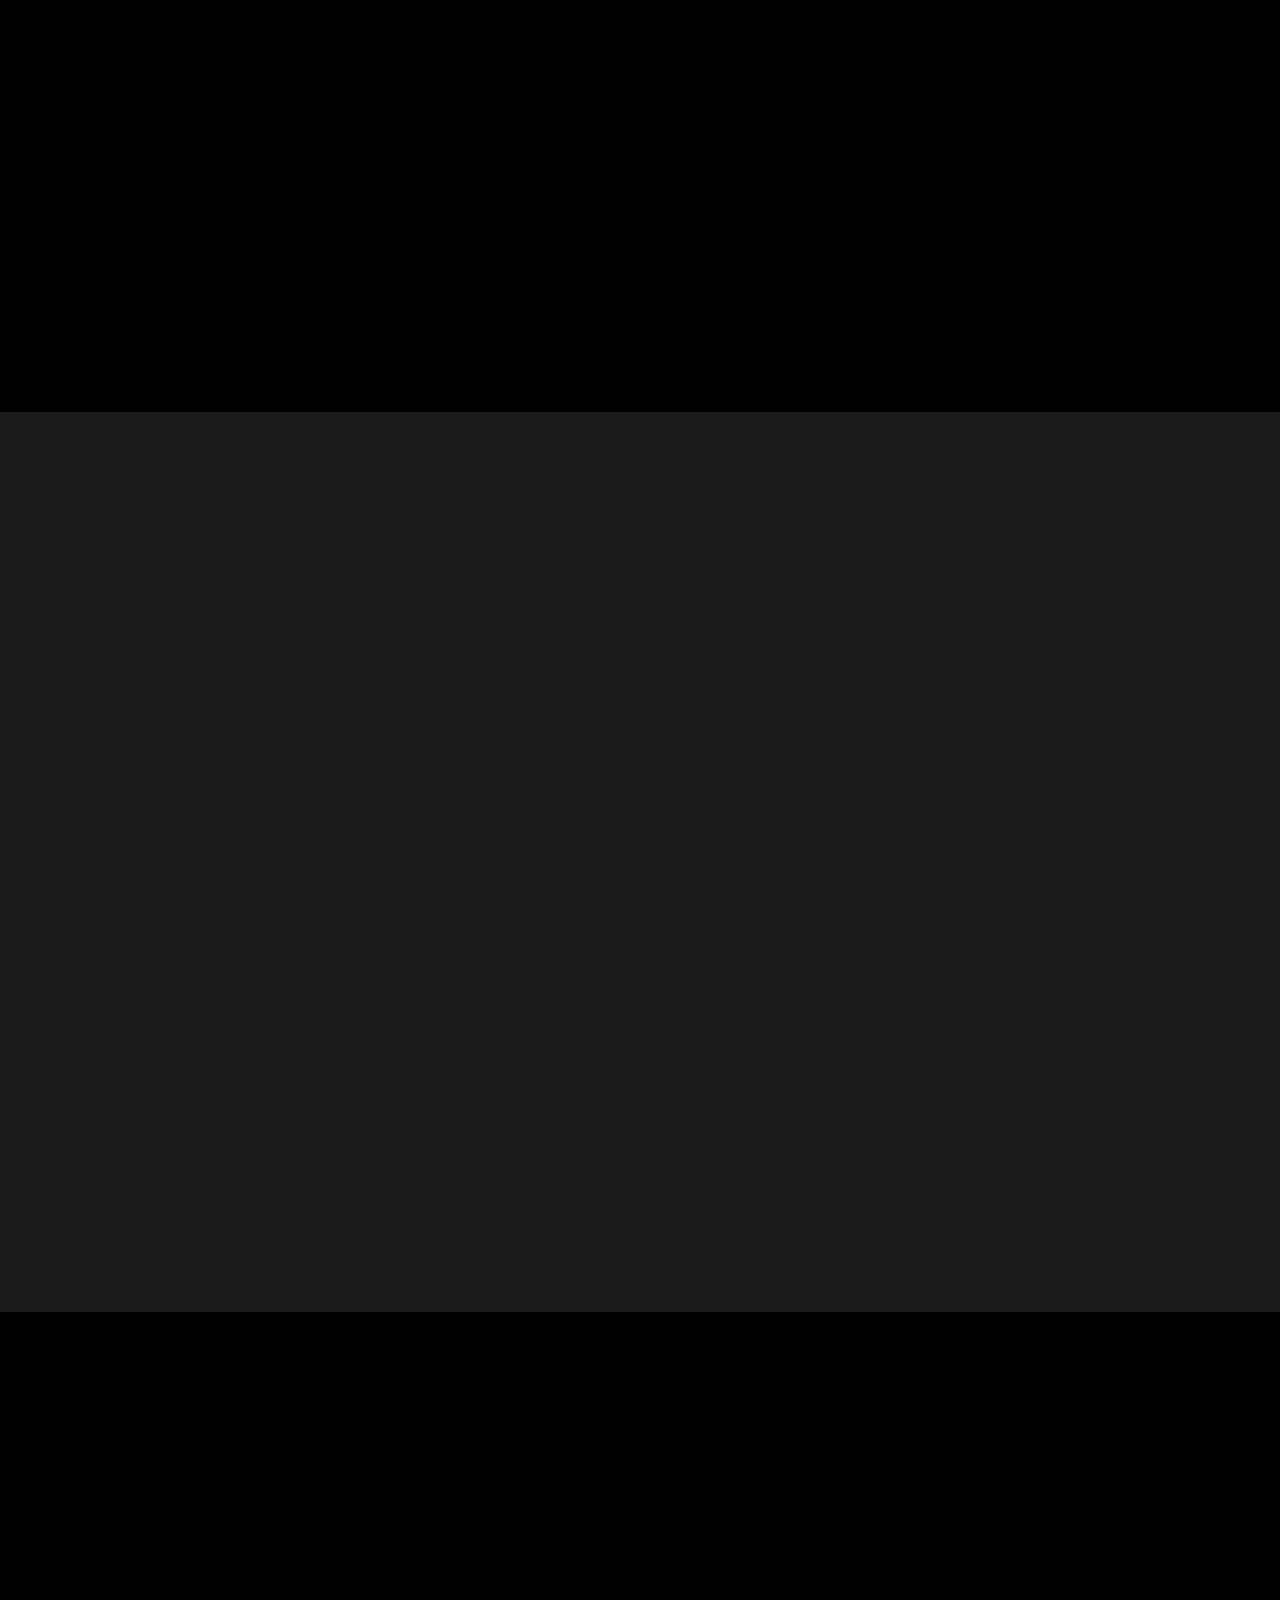
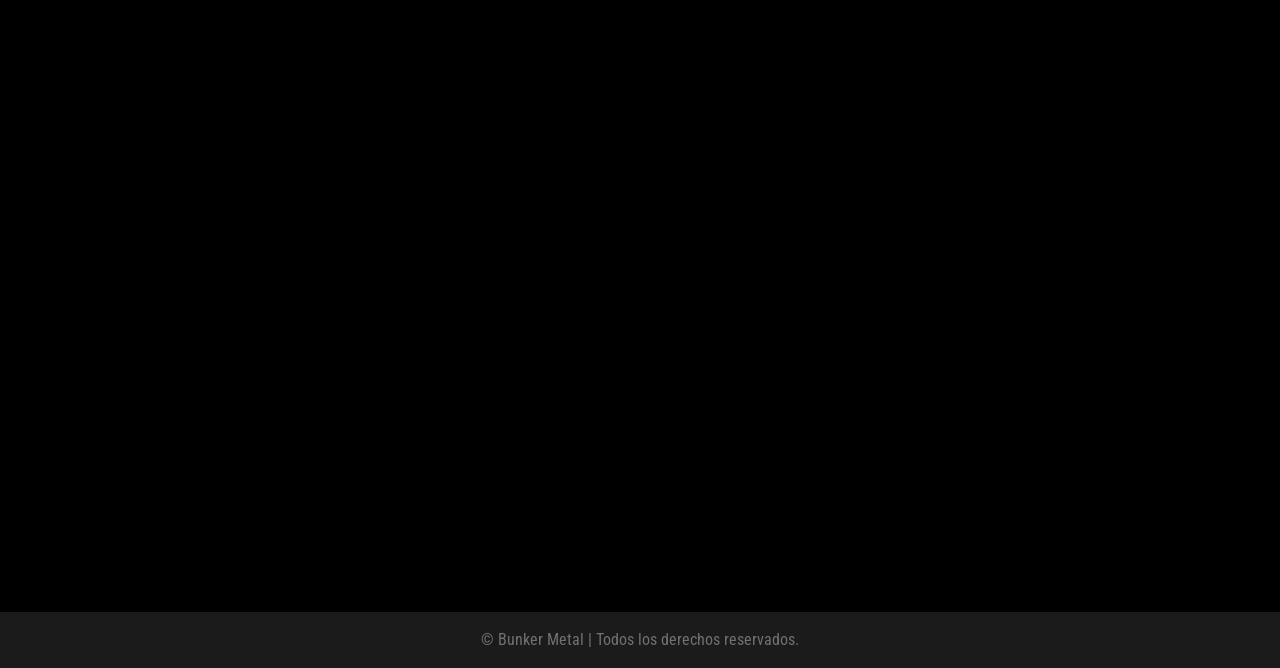
==== commit 141d235c: "subir" ====
--- a/index.html
+++ b/index.html
@@ -12,21 +12,21 @@
 <body>
     <header class="bg-black fixed-top">
         <nav class="container py-3 d-flex justify-content-between align-items-center ">
-            <h2 class="text-white text-bebas mb-0">Bunker<span class="text-amarillo">Metal</span> </h2>
+            <a href="#banner" class="nav-link"><h2 class="text-white text-bebas mb-0">Bunker<span class="text-amarillo">Metal</span> </h2></a>
             <ul class="navbar-nav d-flex flex-row gap-4 d-none d-lg-flex" >
                 <li class="nav-item">
-                    <a class="nav-link text-bebas text-body-tertiary" href="#" >Servicios</a>
+                    <a class="nav-link text-bebas text-body-tertiary" href="#servicios" >Servicios</a>
                 </li>
                 <li class="nav-item">
-                    <a class="nav-link text-bebas text-body-tertiary" href="#" >Nosotros</a>
+                    <a class="nav-link text-bebas text-body-tertiary" href="#nosotros" >Nosotros</a>
                 </li>
                 <li class="nav-item px-4 bg-amarillo">
-                    <a class="nav-link  text-dark text-bebas" href="#" >Consultar</a>
+                    <a class="nav-link  text-dark text-bebas" href="#contactos" >Consultar</a>
                 </li>
             </ul>
             <ul class="navbar-nav d-lg-none">
                 <li class="nav-item px-4 bg-amarillo">
-                    <a class="nav-link  text-dark text-bebas" href="#" >Consultar</a>
+                    <a class="nav-link  text-dark text-bebas" href="#contactos" >Consultar</a>
                 </li>
                 
             </ul>
@@ -182,8 +182,8 @@
                             <p class="text-roboto text-center text-gris mb-0">Contactanos por el canal que prefieras.</p> 
                             <p class="text-roboto text-center text-gris">Te respondemos rápido y sin compromiso.</p>
                             <div class="d-flex centrado2 align-items-center gap-3">
-                                <button class="btns btn-whatsapp "><i class="bi bi-whatsapp"></i>Whatsapp</button>
-                                <button class="btns btn-instagram "><i class="bi bi-instagram"></i>Instagram</button>
+                                <a href="https://api.whatsapp.com/send?phone=2613362109&text=¡Hola Bunker Metal👋! Queria realizar la siguiente consulta:"><button class="btns btn-whatsapp "><i class="bi bi-whatsapp"></i>Whatsapp</button></a>
+                                <a href="https://www.instagram.com/bunker_metal_mza/"><button class="btns btn-instagram "><i class="bi bi-instagram"></i>Instagram</button></a>
                             </div>
                         </div>
                     </div>
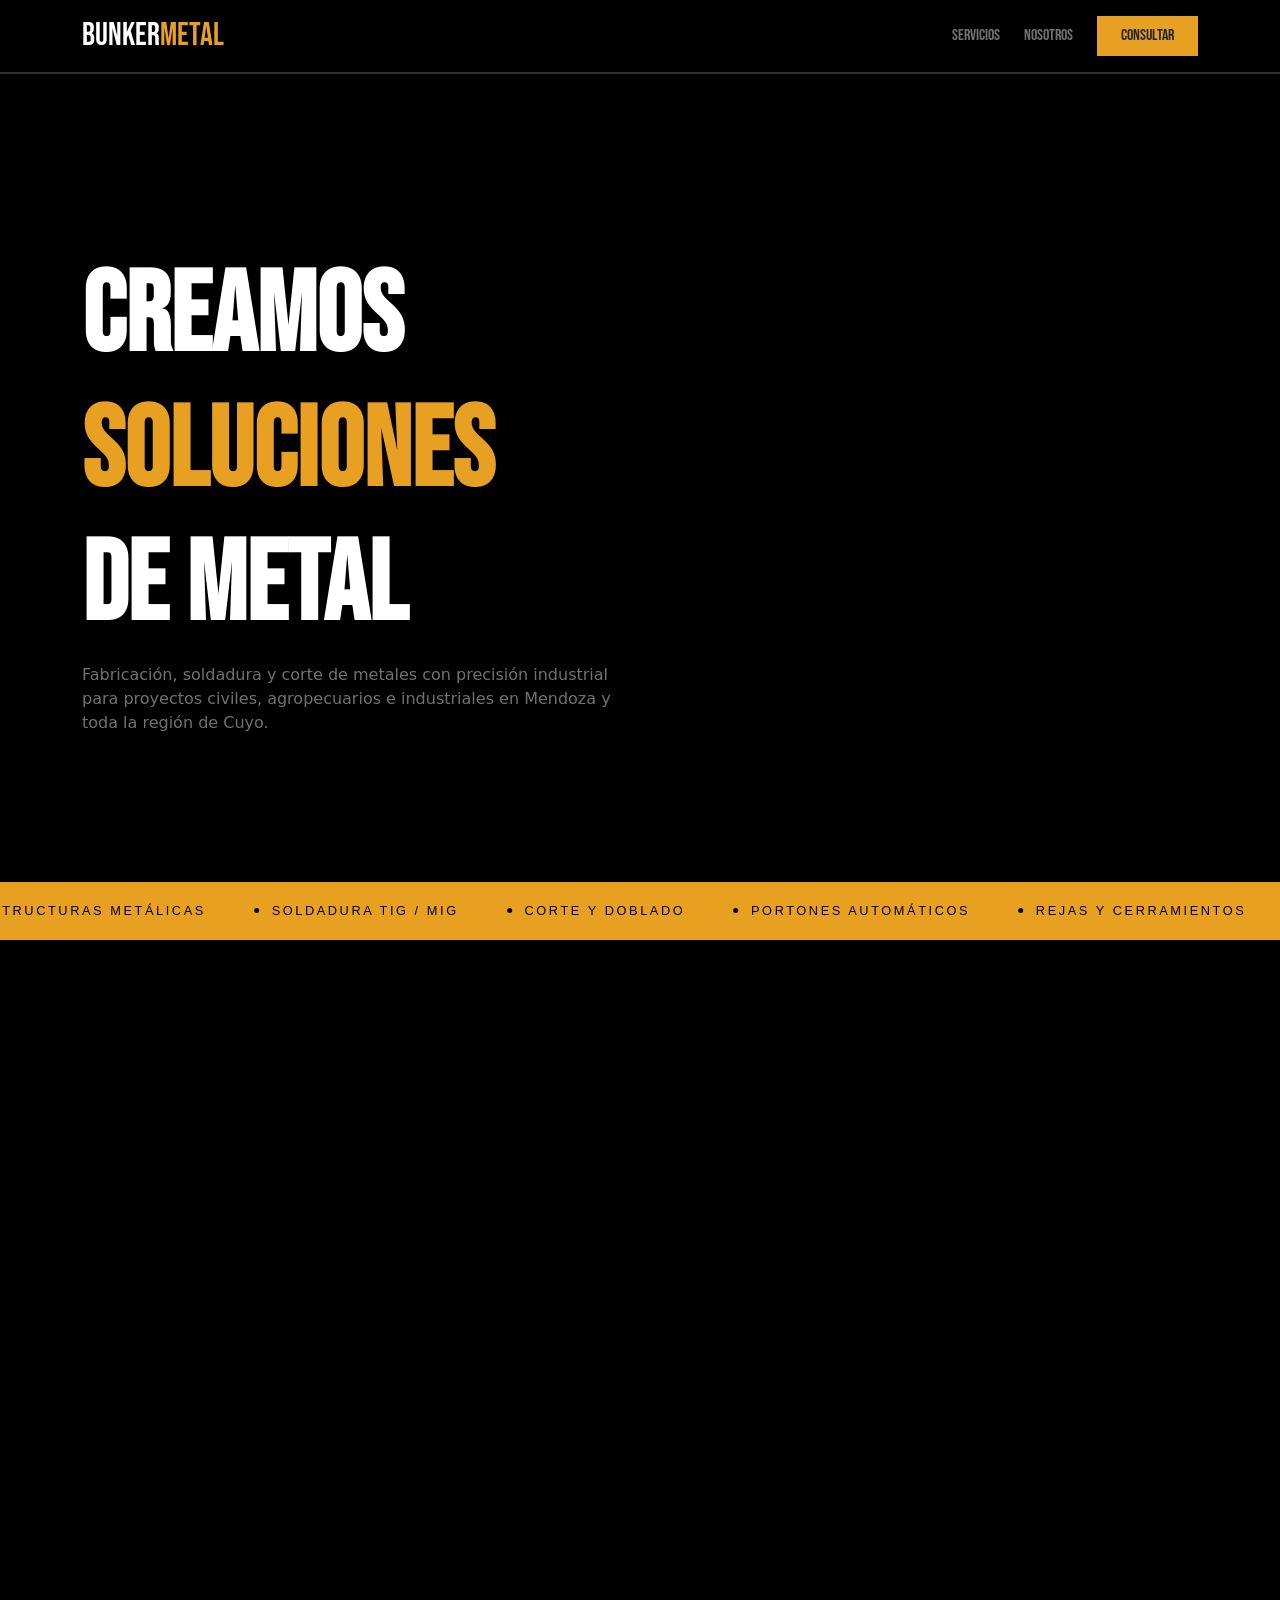
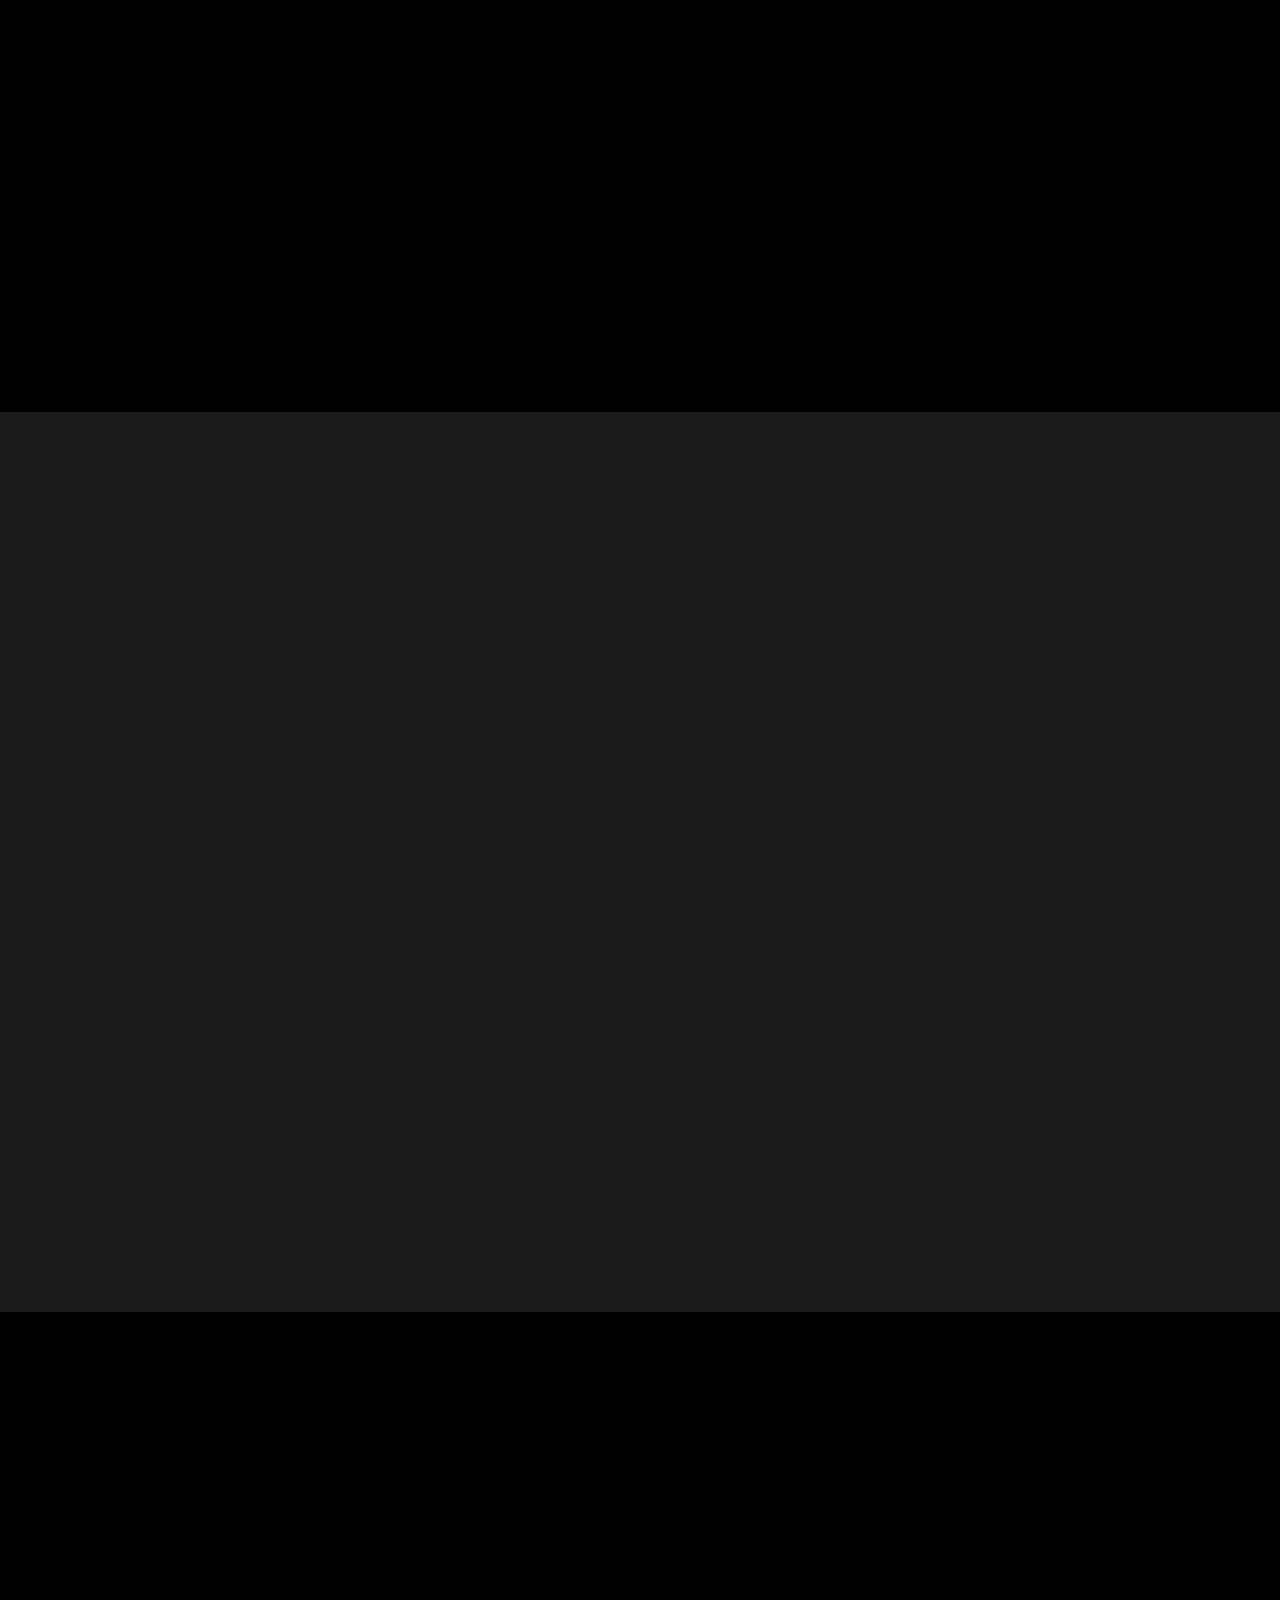
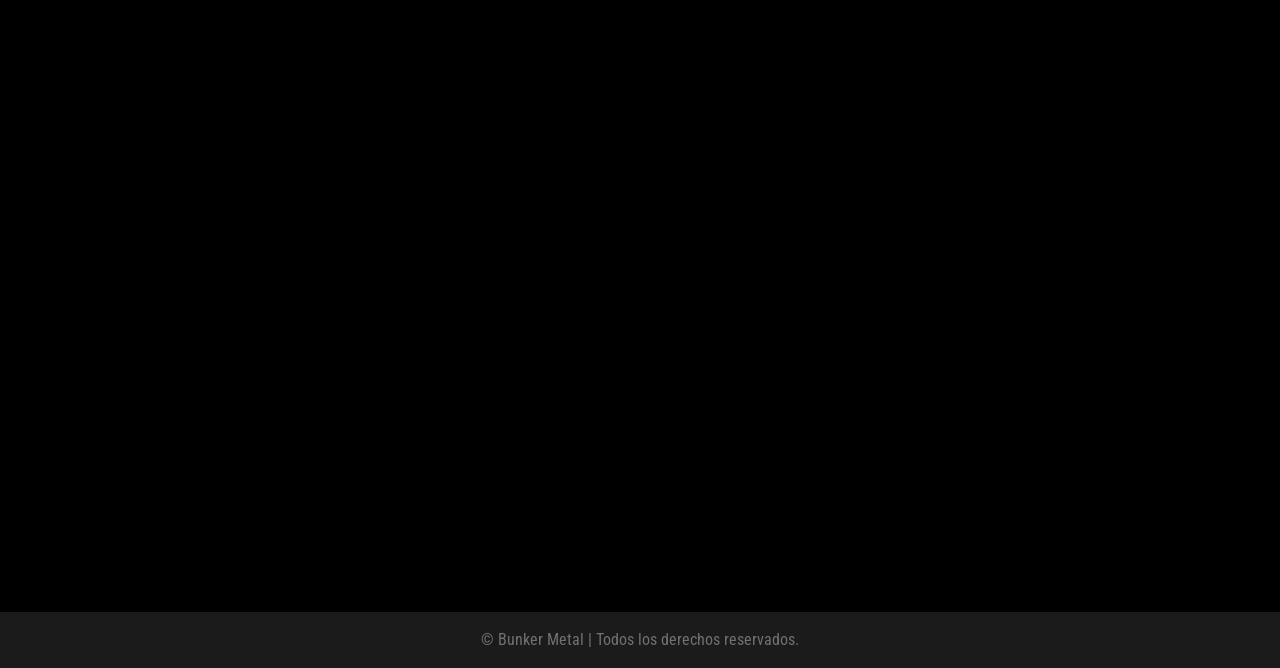
==== commit ef98ef47: "subir" ====
--- a/index.html
+++ b/index.html
@@ -44,11 +44,7 @@
                             <p class="text-body-tertiary">Fabricación, soldadura y corte de metales con precisión industrial para proyectos civiles, agropecuarios e industriales en Mendoza y toda la región de Cuyo.</p>
                         </div>
                     </div>
-                    <div class="col-12 col-lg-6 ">
-                        <div class=" h-100 d-none d-lg-flex">
-                            <iframe class="py-5 w-100 altura"src="/pages/Animacion herramientas.html"></iframe>
-                        </div>
-                    </div>
+                    
                     
                     
                 </div>
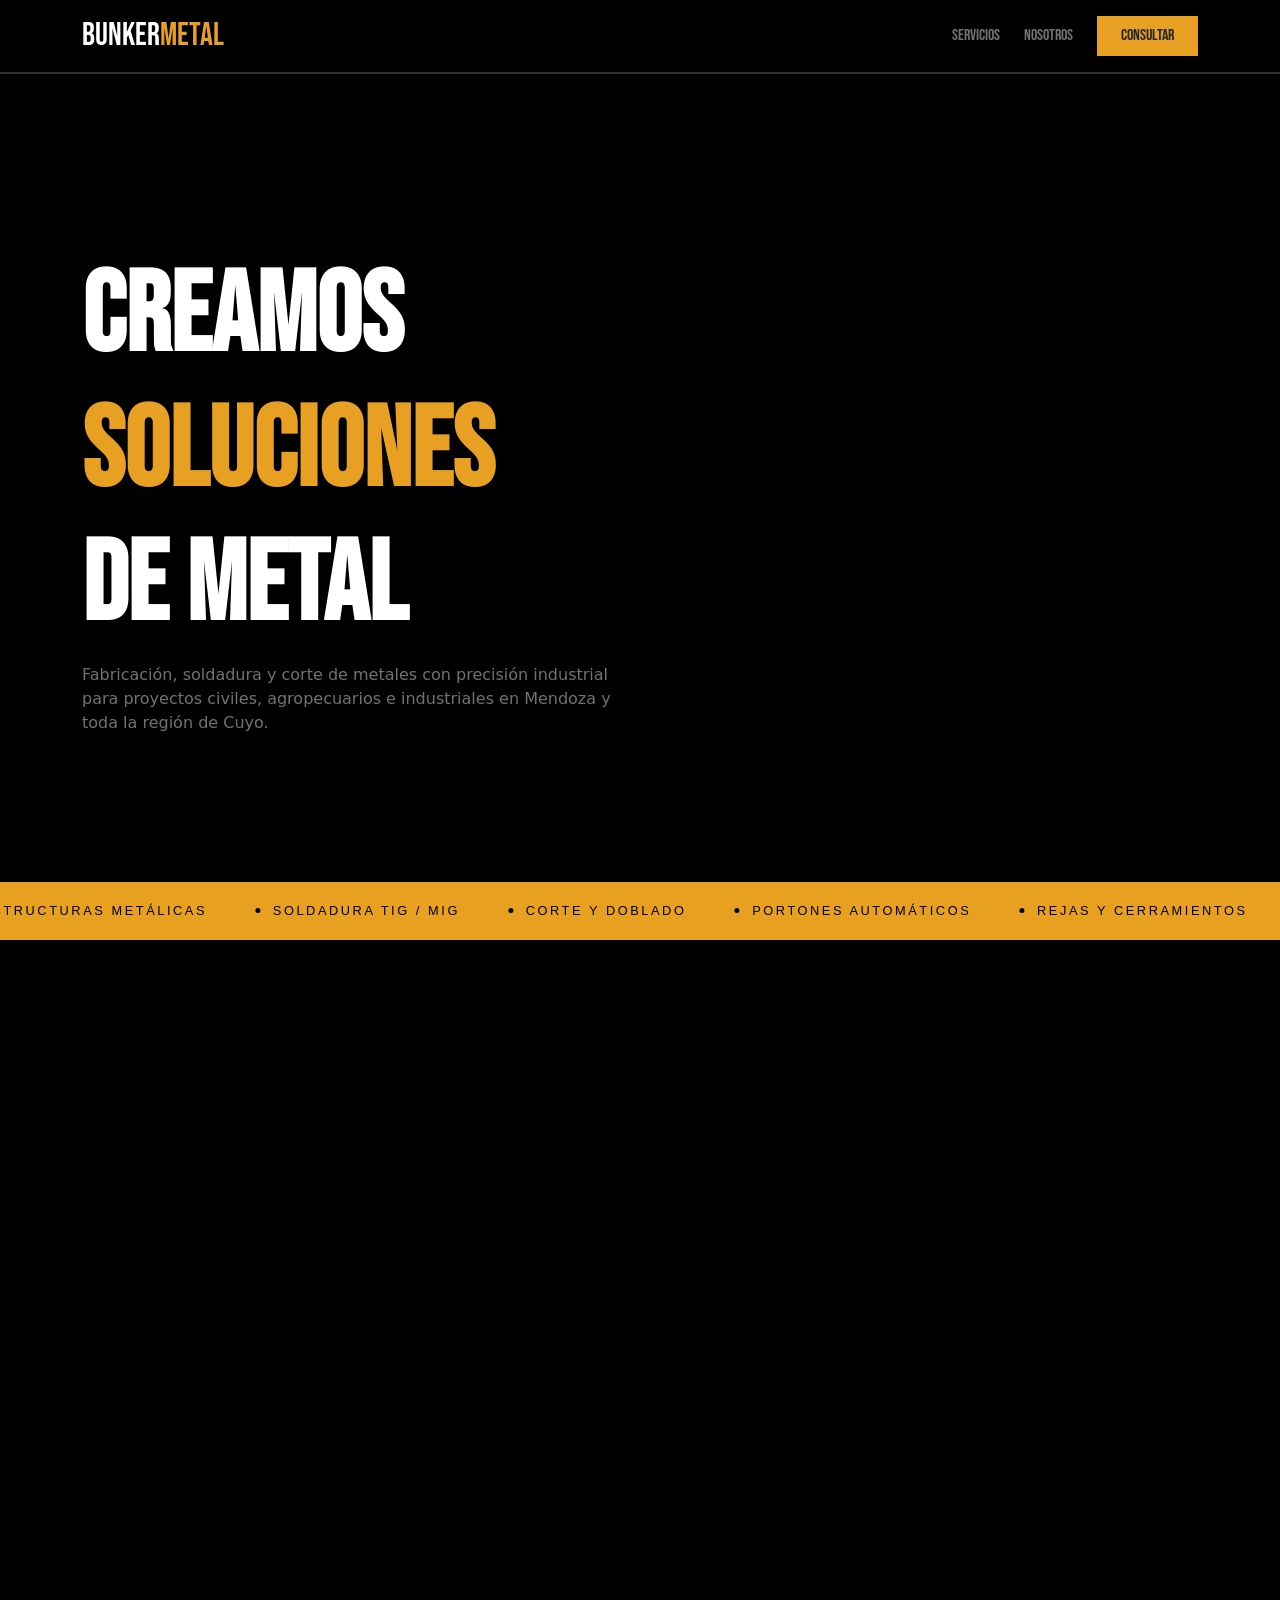
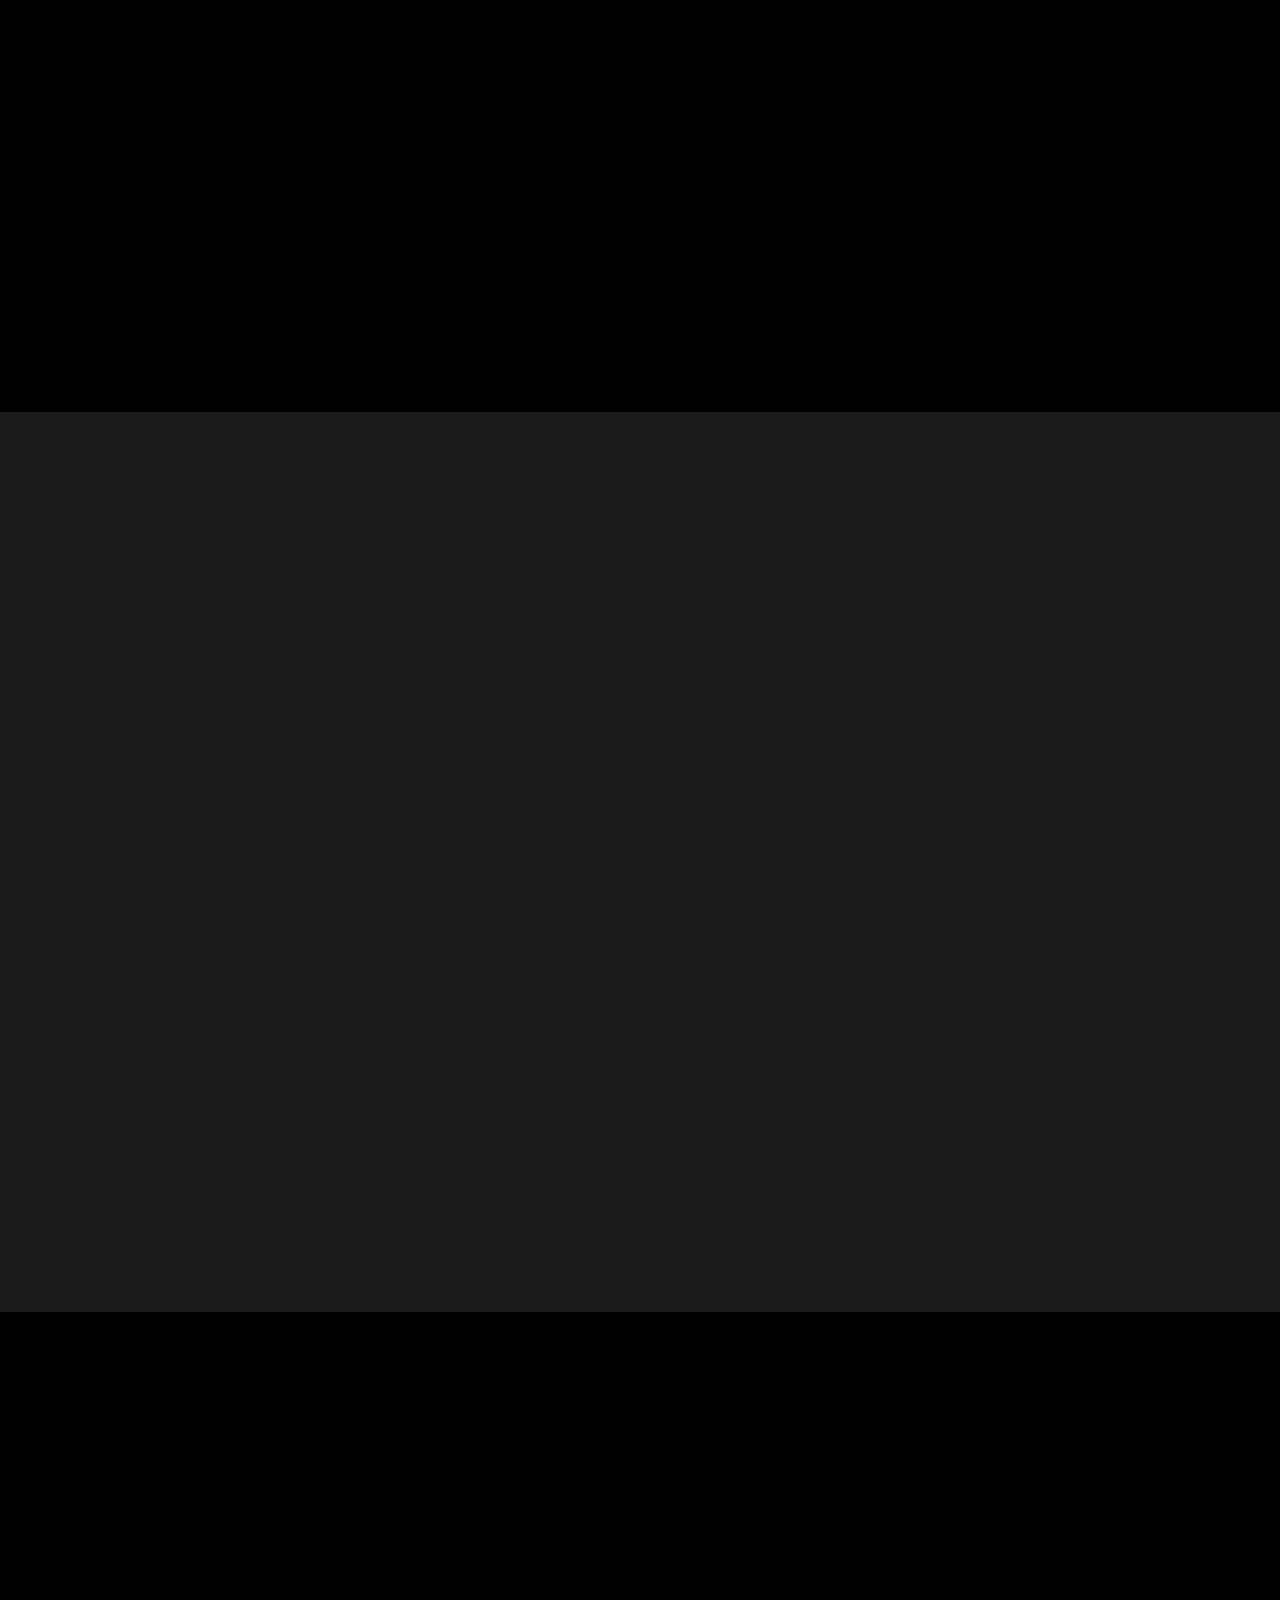
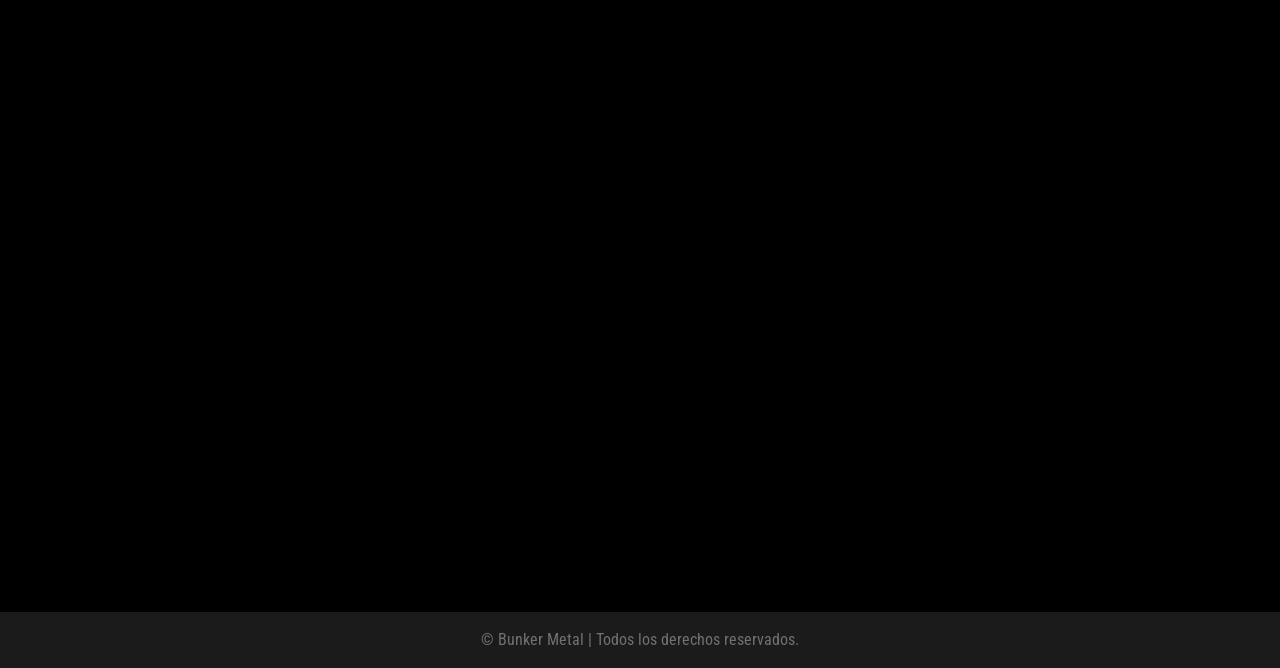
==== commit 574a410c: "subir" ====
--- a/index.html
+++ b/index.html
@@ -3,6 +3,7 @@
 <head>
     <meta charset="UTF-8">
     <meta name="viewport" content="width=device-width, initial-scale=1.0">
+    <meta name="description" content="Metalúrgica en Mendoza especializada en estructuras, soldadura, portones y trabajos a medida. Calidad industrial y atención personalizada.">
     <title>Bunker Metal</title>
     <link rel="stylesheet" href="./styles/style.css">
     <link href="https://cdn.jsdelivr.net/npm/bootstrap@5.3.8/dist/css/bootstrap.min.css" rel="stylesheet" integrity="sha384-sRIl4kxILFvY47J16cr9ZwB07vP4J8+LH7qKQnuqkuIAvNWLzeN8tE5YBujZqJLB" crossorigin="anonymous">
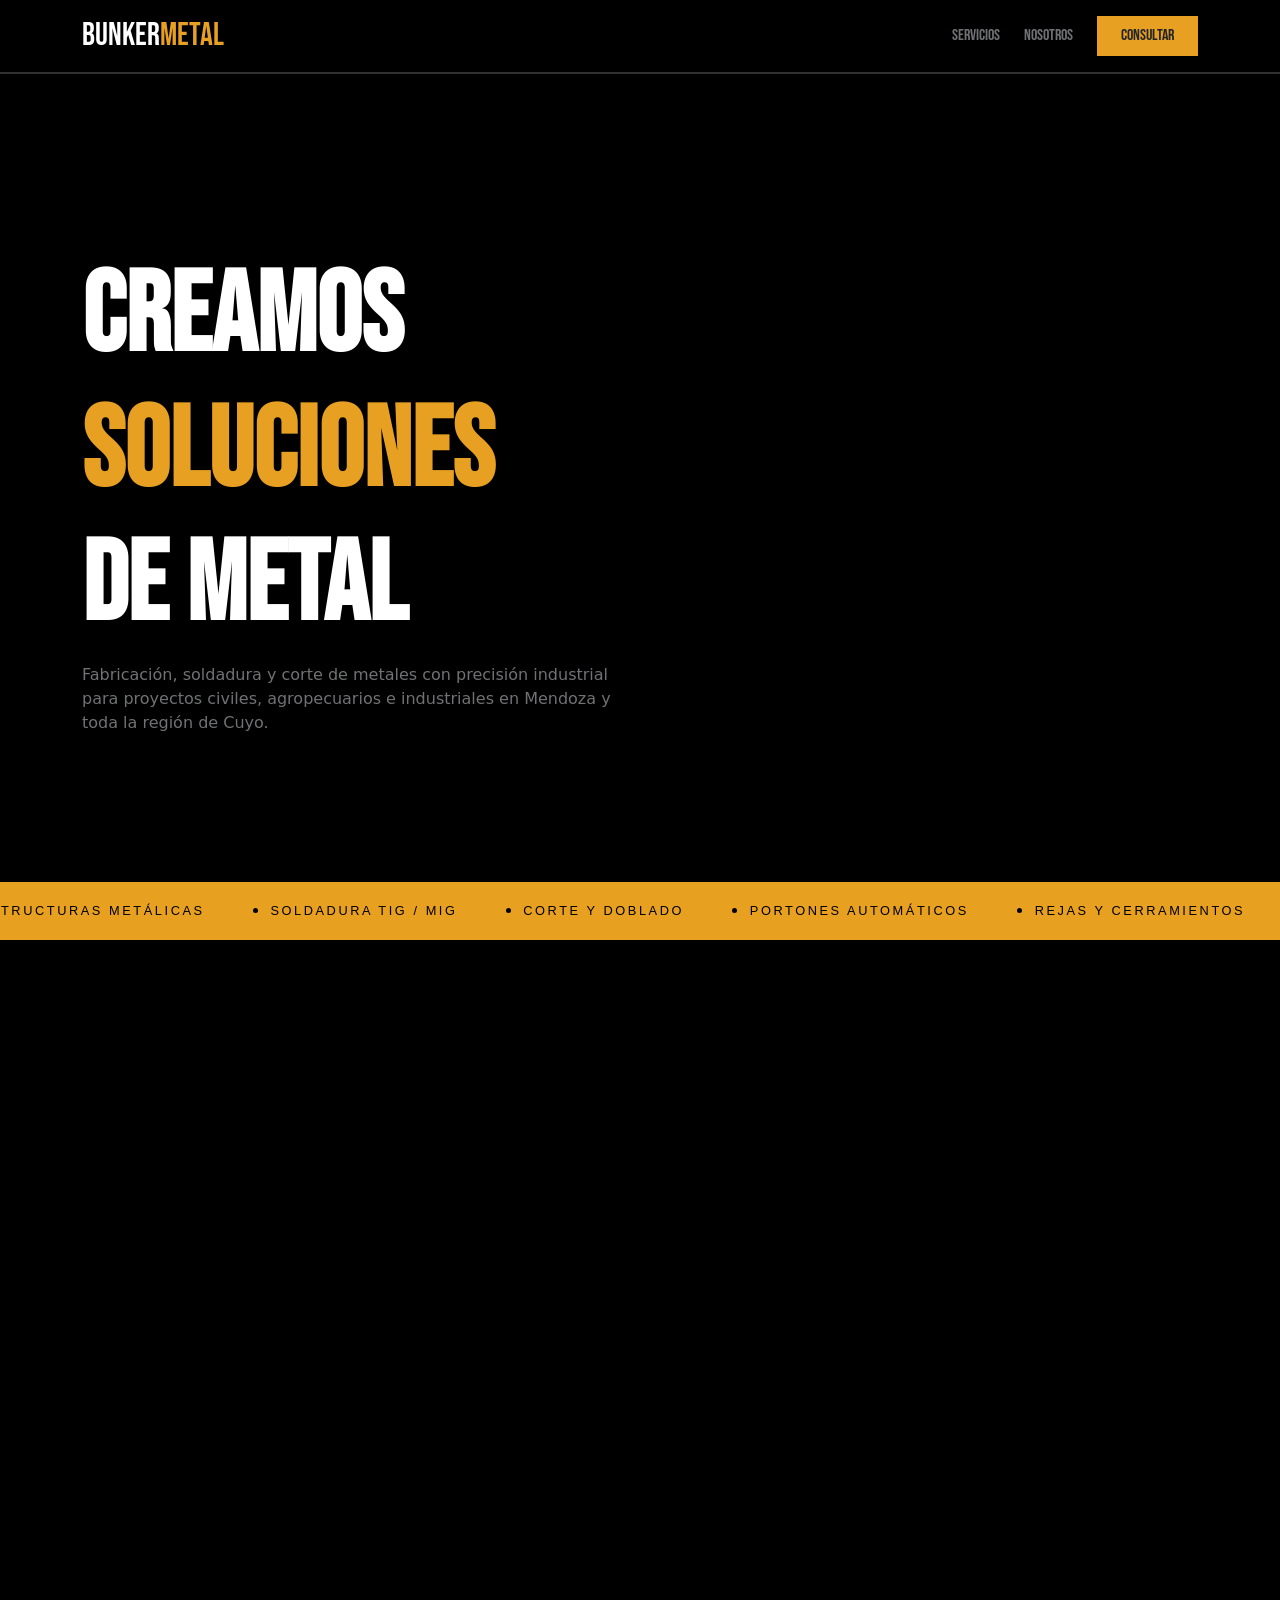
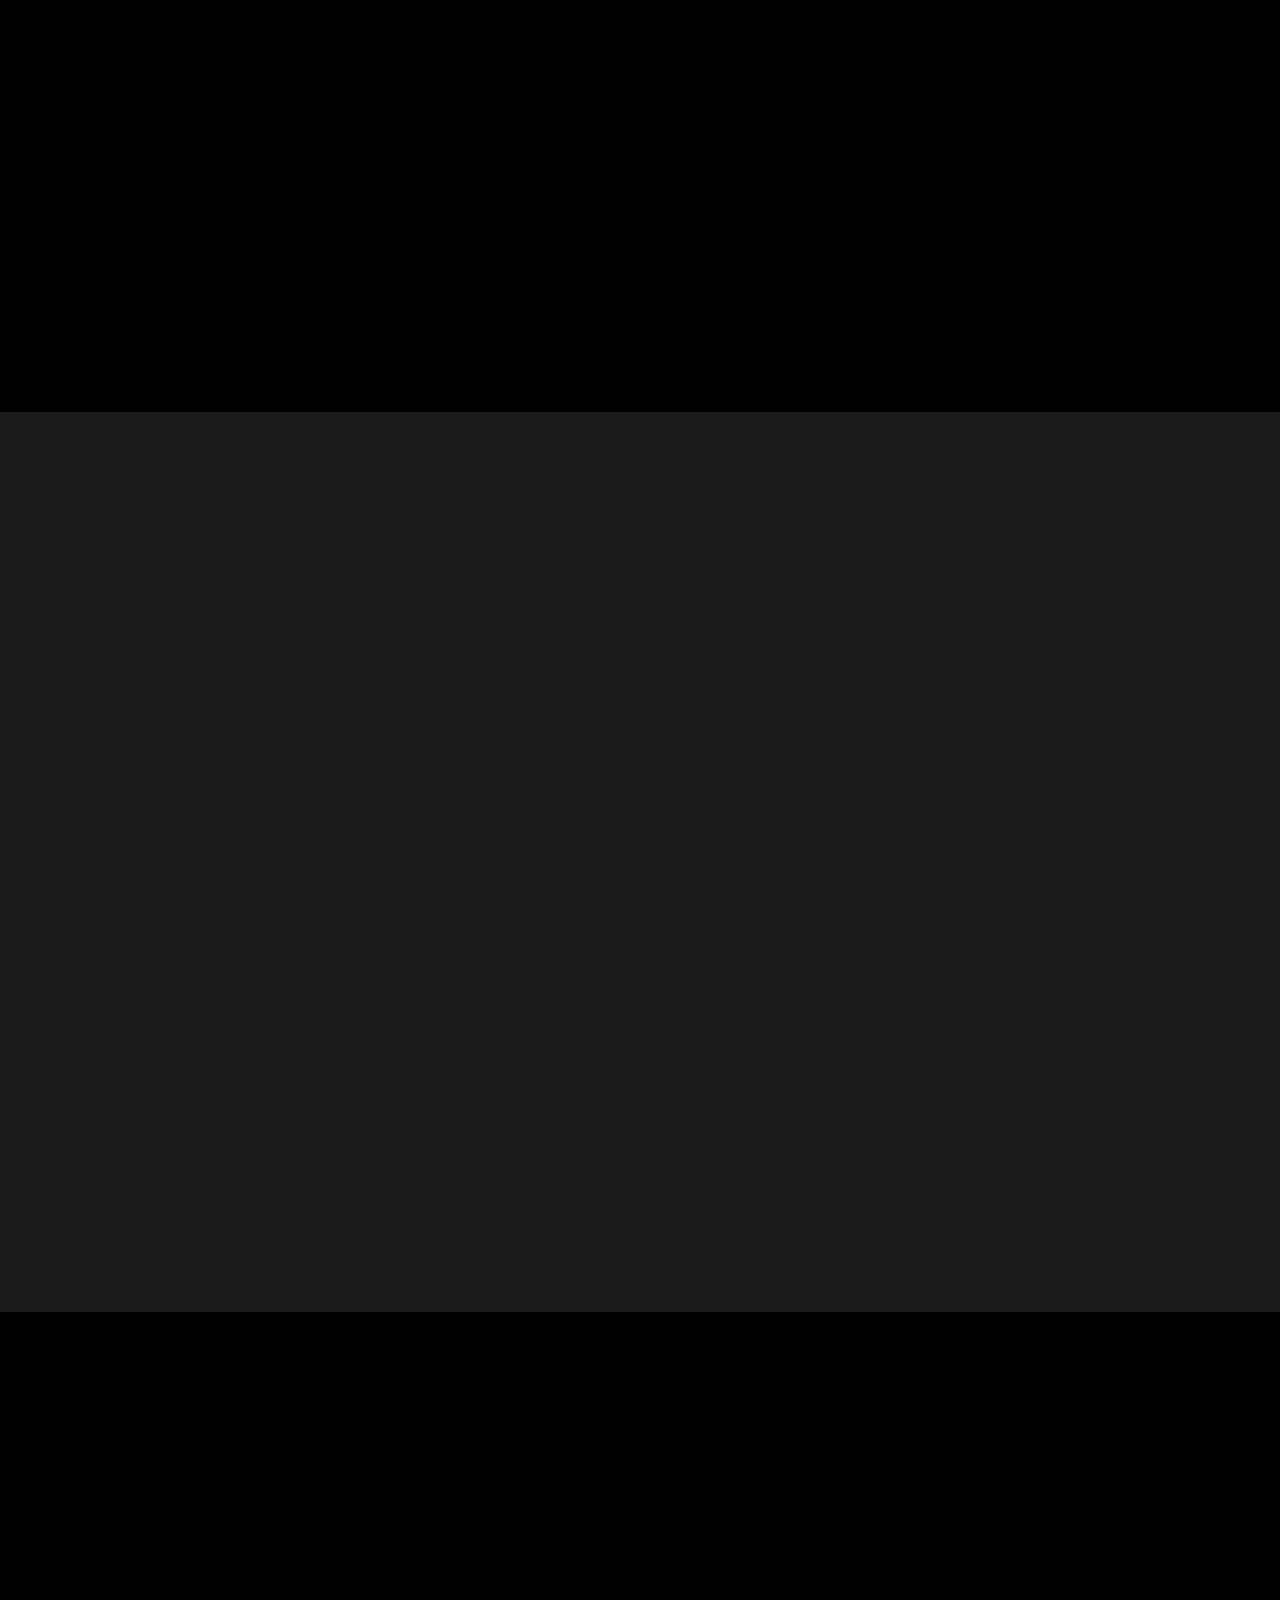
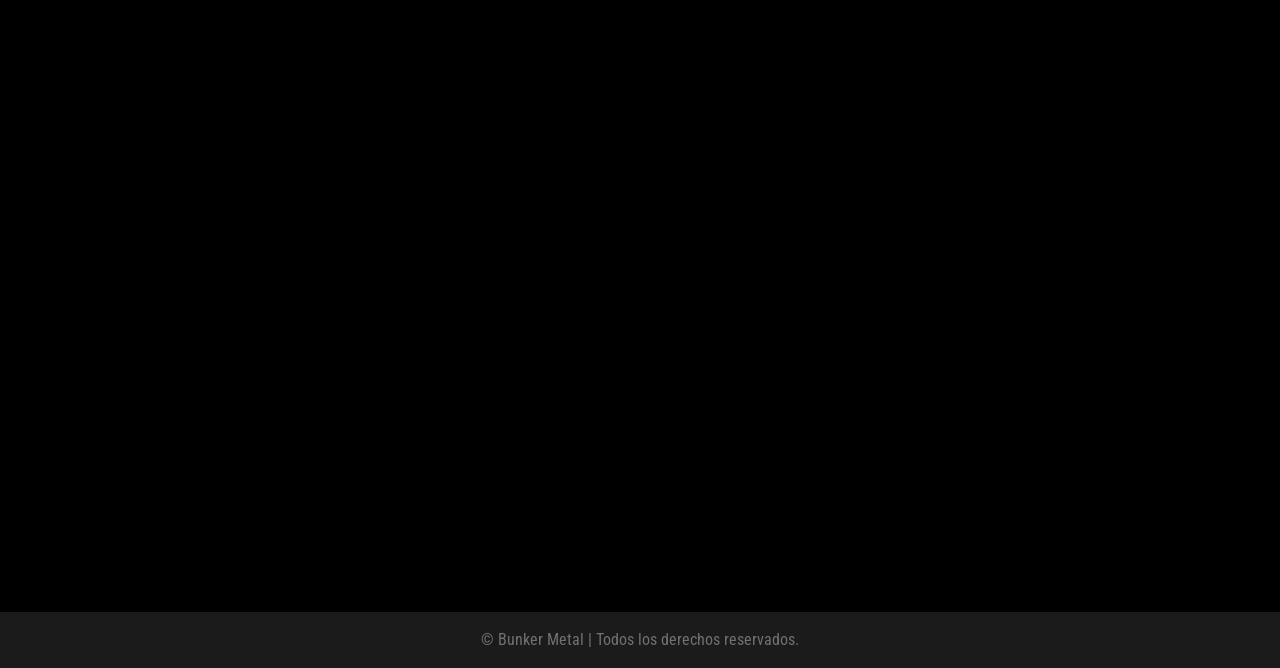
==== commit 8d13e9f4: "subir" ====
--- a/index.html
+++ b/index.html
@@ -5,10 +5,16 @@
     <meta name="viewport" content="width=device-width, initial-scale=1.0">
     <meta name="description" content="Metalúrgica en Mendoza especializada en estructuras, soldadura, portones y trabajos a medida. Calidad industrial y atención personalizada.">
     <title>Bunker Metal</title>
+    <meta property="og:title" content="Metalúrgica en Mendoza | Bunker Metal">
+    <meta property="og:description" content="Estructuras metálicas y soldadura profesional en Mendoza.">
+    <meta property="og:url" content="https://bunkermetalurgica.com">
+    <meta property="og:type" content="website">
+    <meta property="og:image" content="https://bunkermetalurgica.com/Assets/icono.png">
     <link rel="stylesheet" href="./styles/style.css">
     <link href="https://cdn.jsdelivr.net/npm/bootstrap@5.3.8/dist/css/bootstrap.min.css" rel="stylesheet" integrity="sha384-sRIl4kxILFvY47J16cr9ZwB07vP4J8+LH7qKQnuqkuIAvNWLzeN8tE5YBujZqJLB" crossorigin="anonymous">
     <link rel="stylesheet" href="https://cdn.jsdelivr.net/npm/bootstrap-icons@1.13.1/font/bootstrap-icons.min.css">
     <link href="https://unpkg.com/aos@2.3.1/dist/aos.css" rel="stylesheet">
+    <link rel="icon" href="/Assets/icono.png" type="image/png">
 </head>
 <body>
     <header class="bg-black fixed-top">
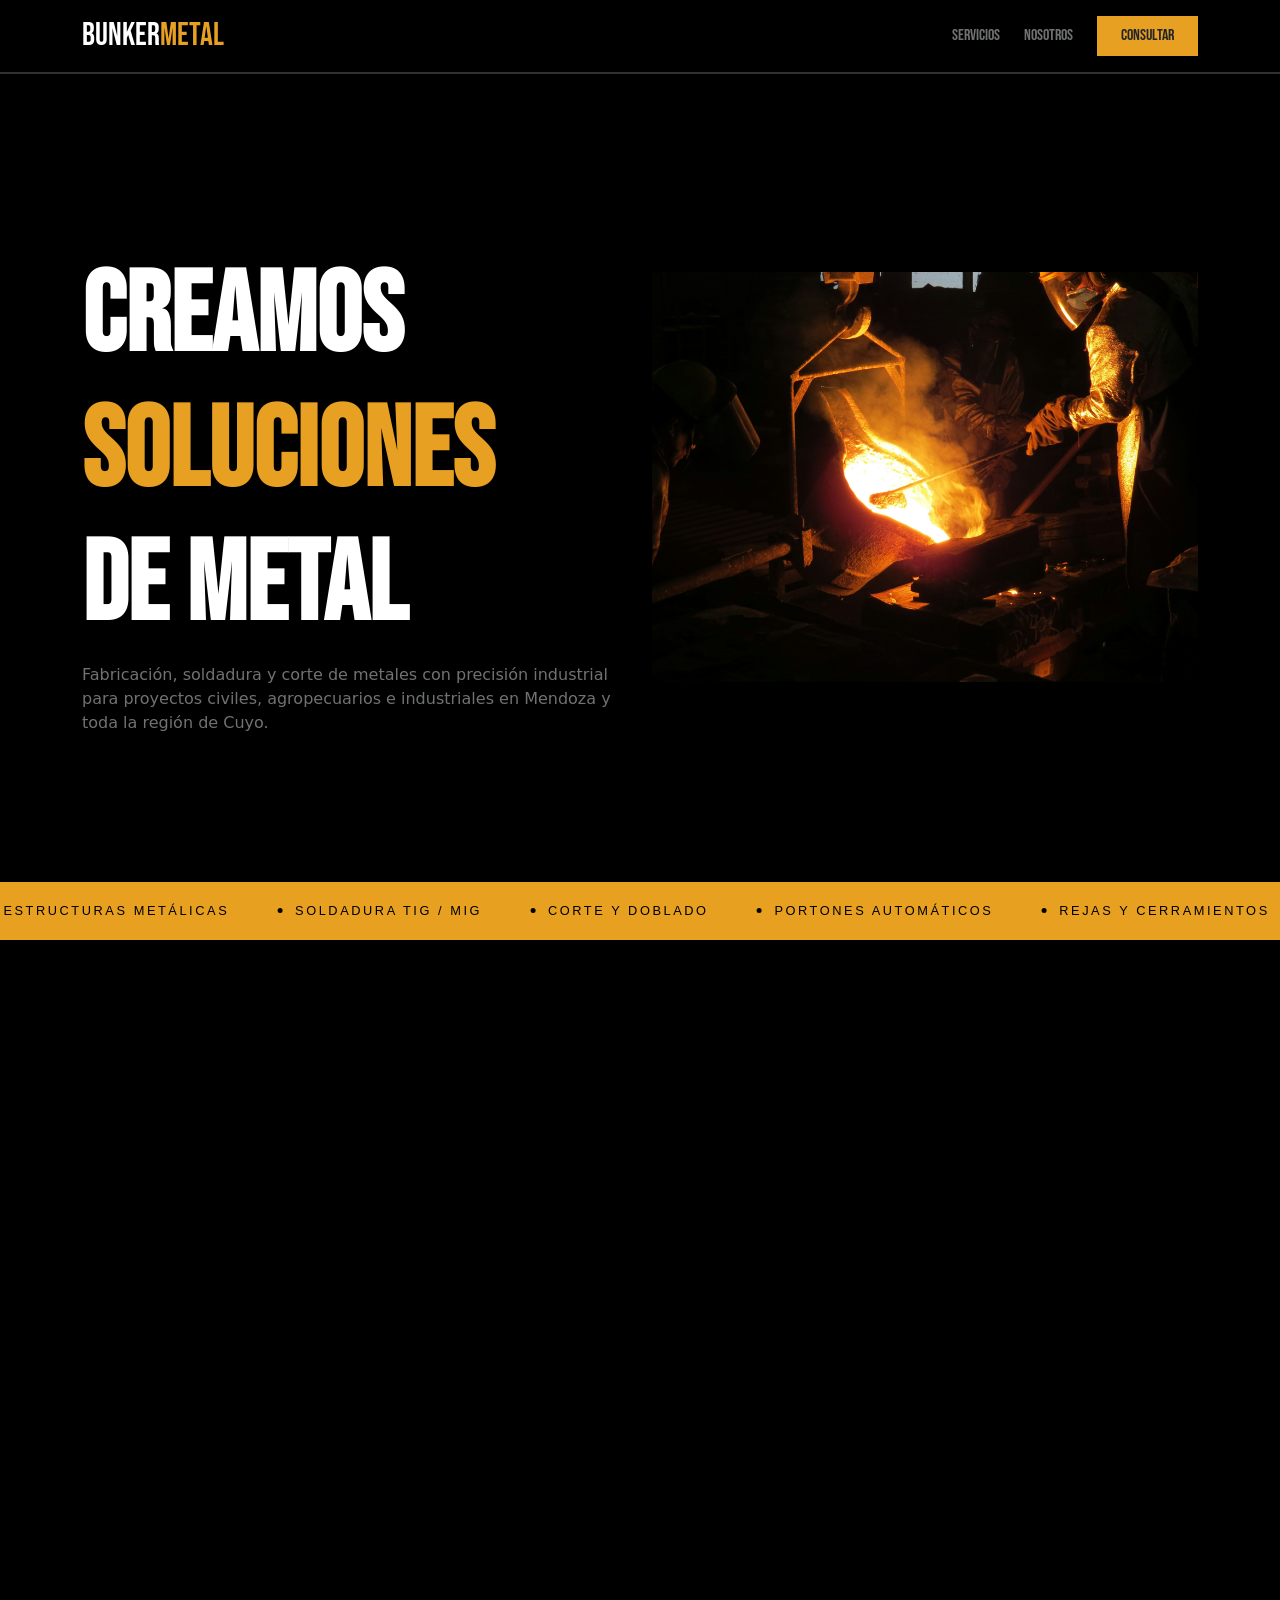
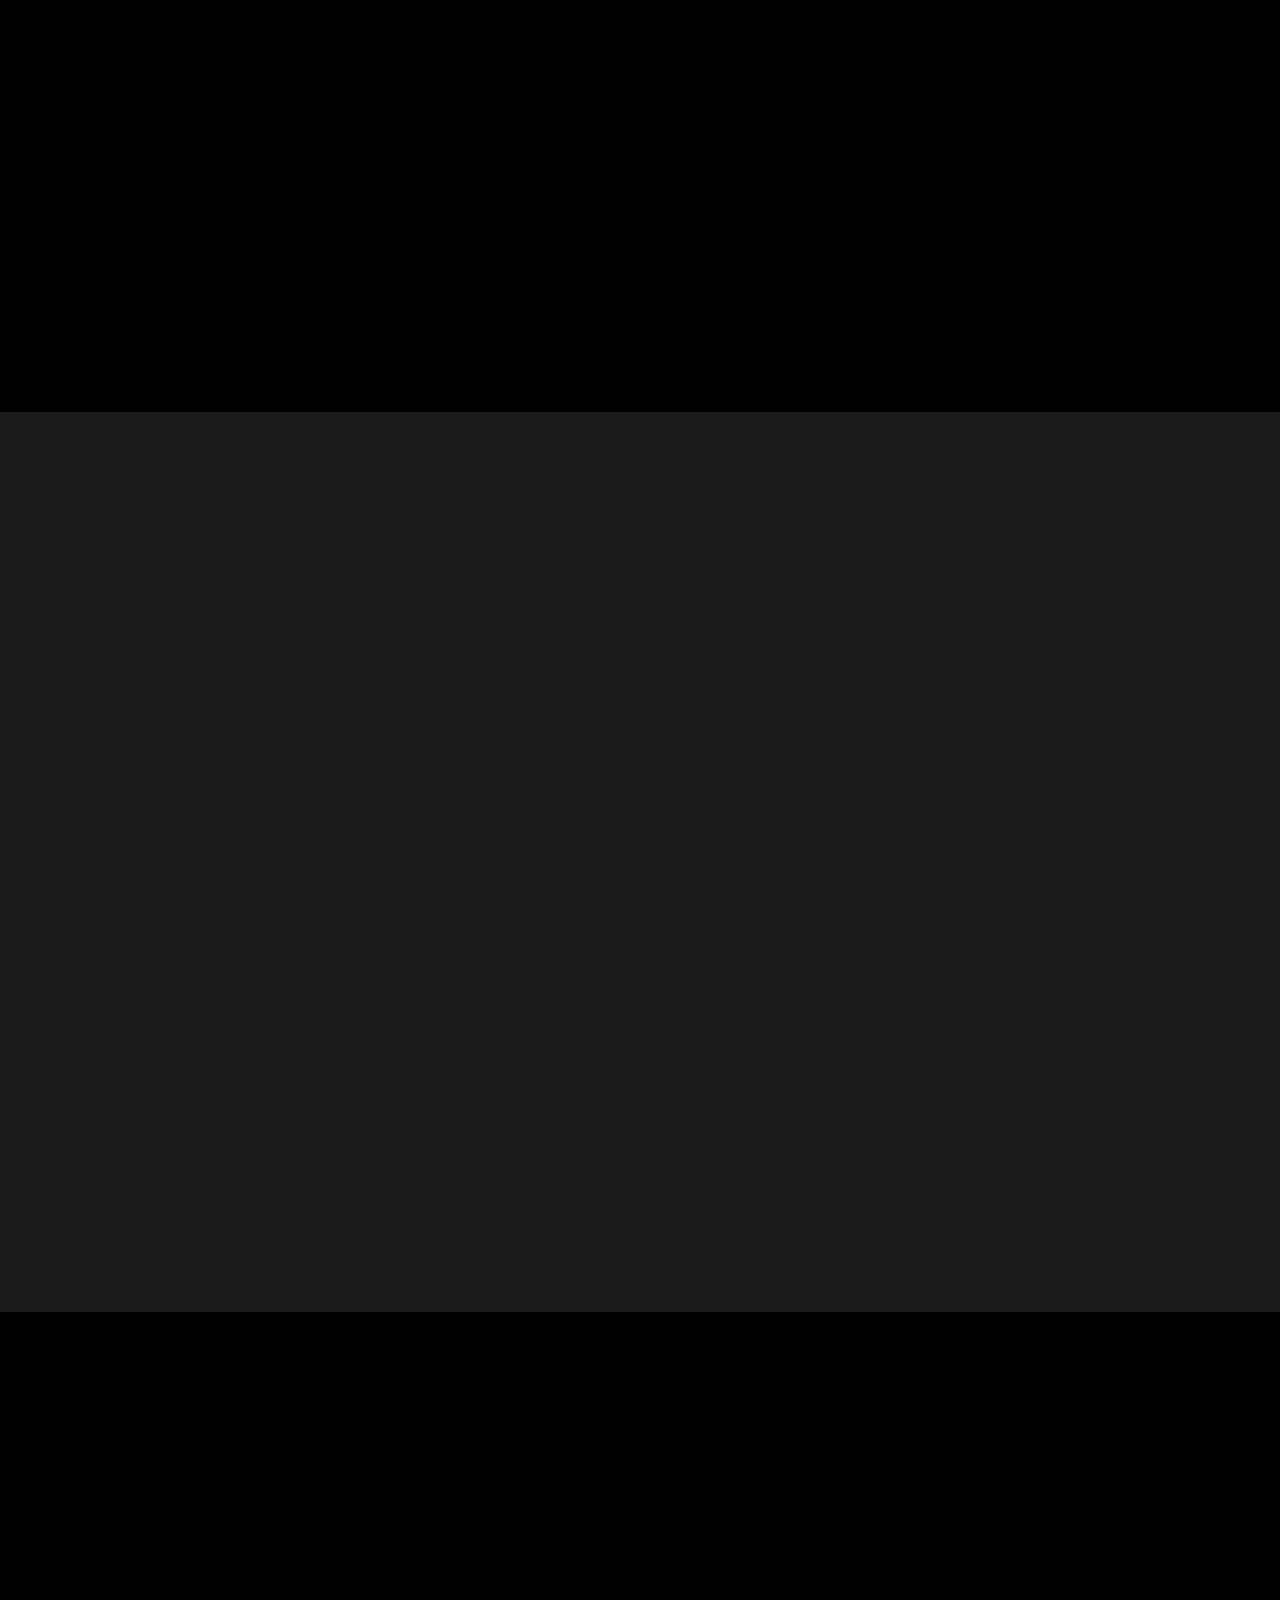
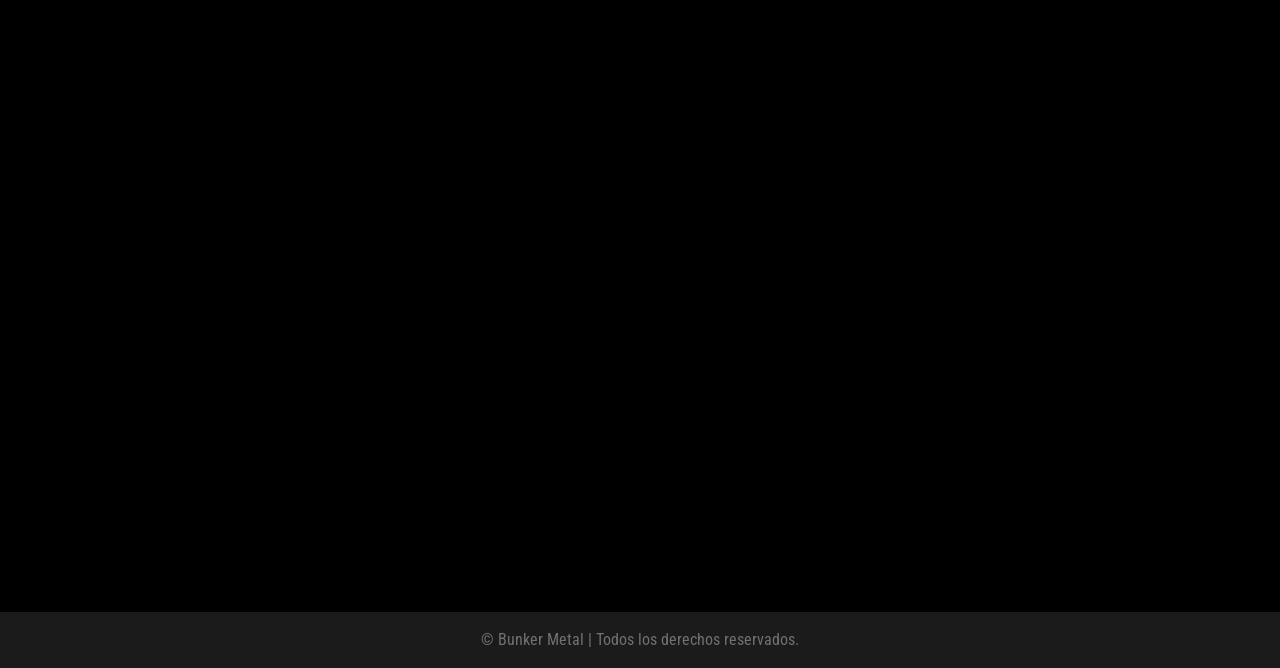
==== commit 9fc14ec3: "pagina terminada" ====
--- a/index.html
+++ b/index.html
@@ -51,6 +51,9 @@
                             <p class="text-body-tertiary">Fabricación, soldadura y corte de metales con precisión industrial para proyectos civiles, agropecuarios e industriales en Mendoza y toda la región de Cuyo.</p>
                         </div>
                     </div>
+                    <div class="col-12 col-lg-6 d-none d-lg-block">
+                        <img src="./Assets/soldadura de alambre.avif" class="w-100" alt="">
+                    </div>
                     
                     
                     
@@ -142,7 +145,7 @@
             <div class="container">
                 <div class="row">
                     
-                    <div class="col-12 col-lg-6" data-aos="fade-up">
+                    <div class="col-12 col-md-6" data-aos="fade-up">
                         <div class="p-3 h-100">
                             <p class="text-amarillo text-bebas mb-0">¿Por que elegirnos?</p>
                             <h2 class="text-bebas3 text-white"><strong>Sobre nosotros</strong></h2>
@@ -151,7 +154,7 @@
 
                         </div>
                     </div>
-                    <div class="col-12 col-lg-6" data-aos="fade-up">
+                    <div class="col-12 col-md-6" data-aos="fade-up">
                         <div class="p-3 h-100">
                             <div class="centrado">
                             <div class="d-flex flex-column align-items-start">
